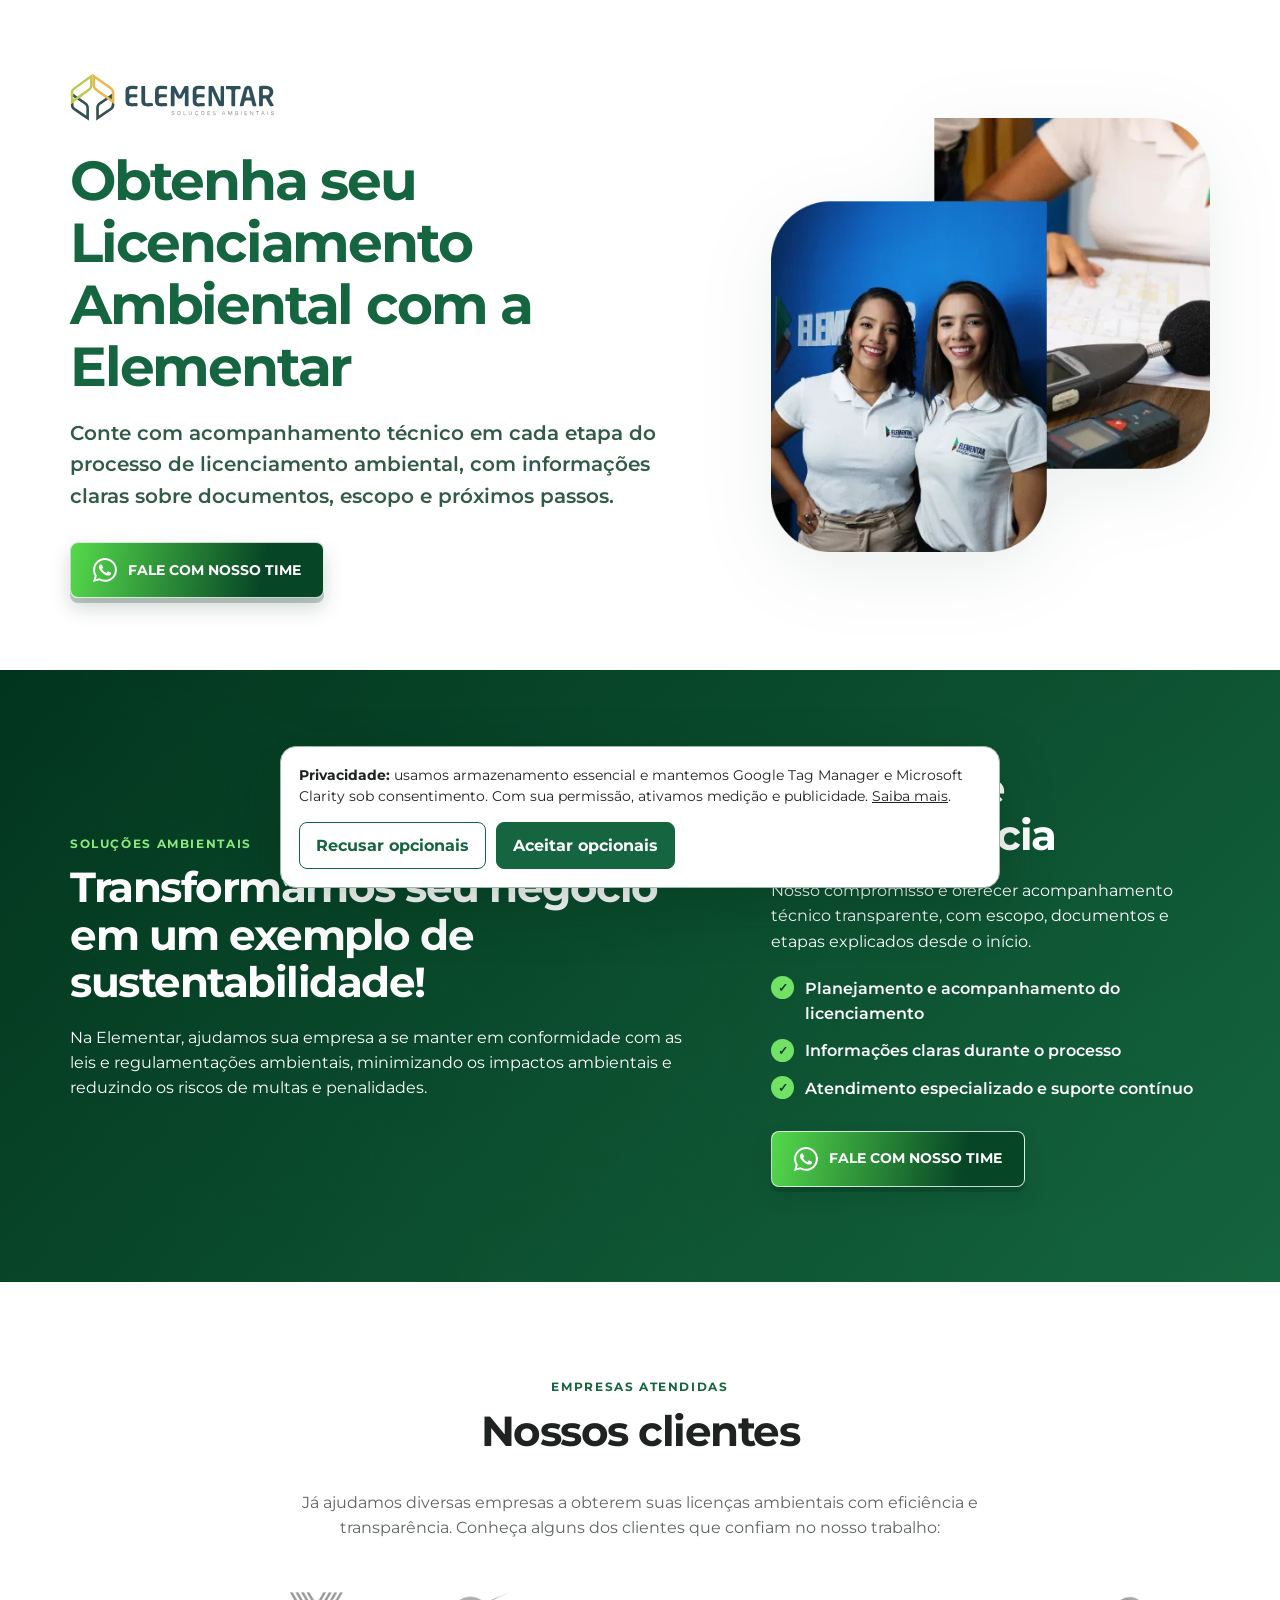
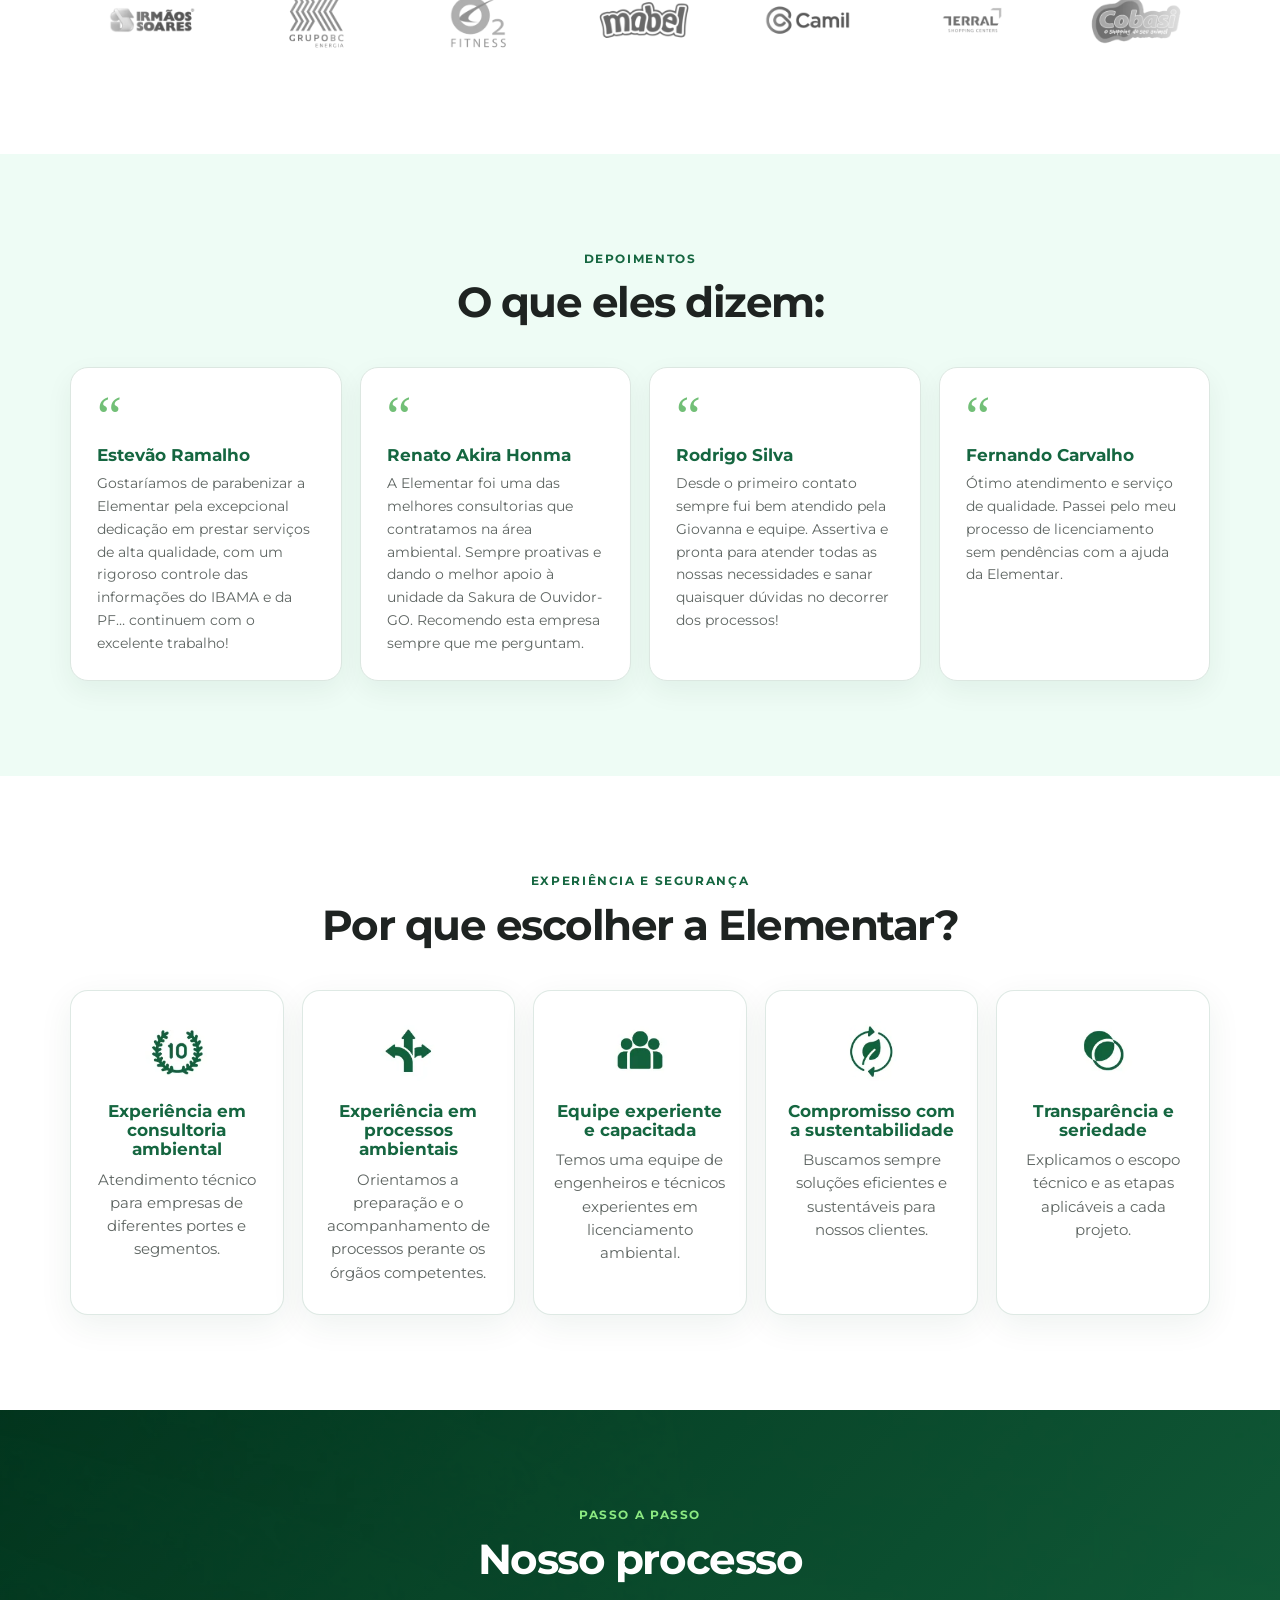
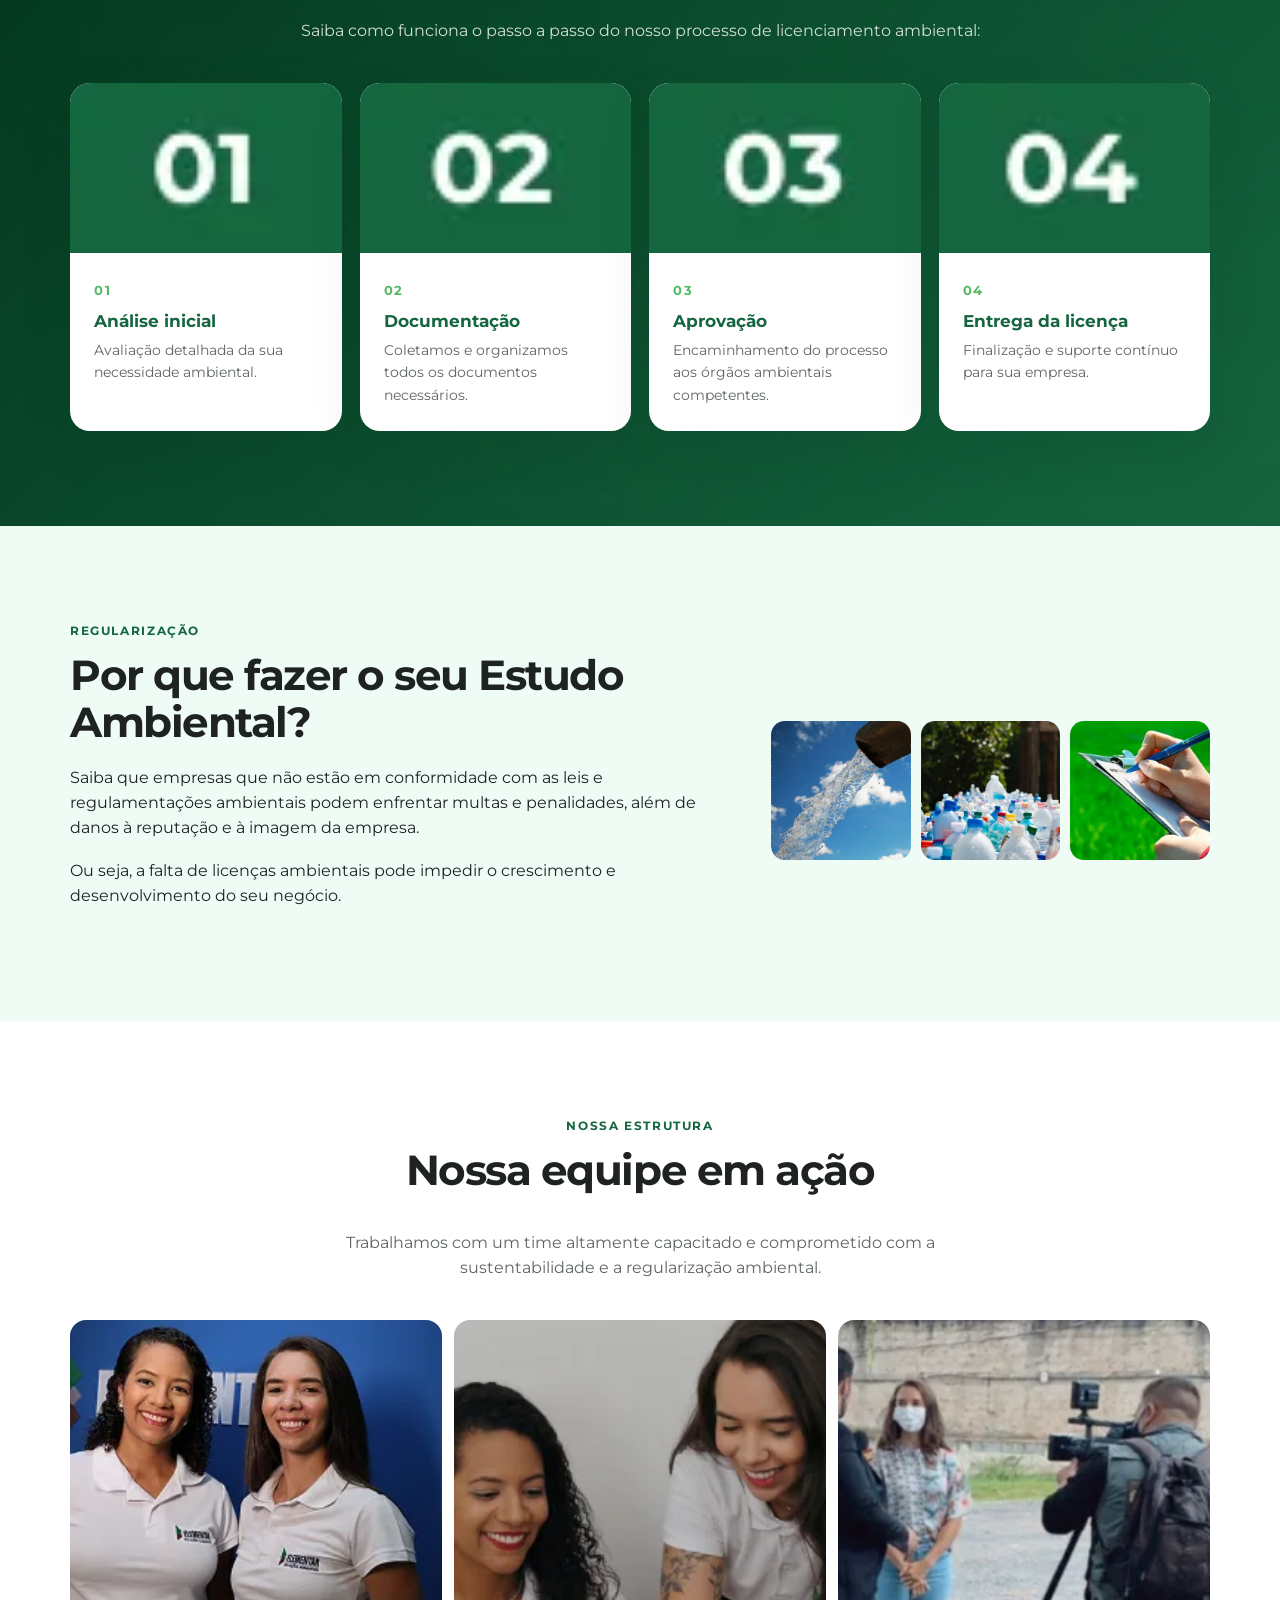
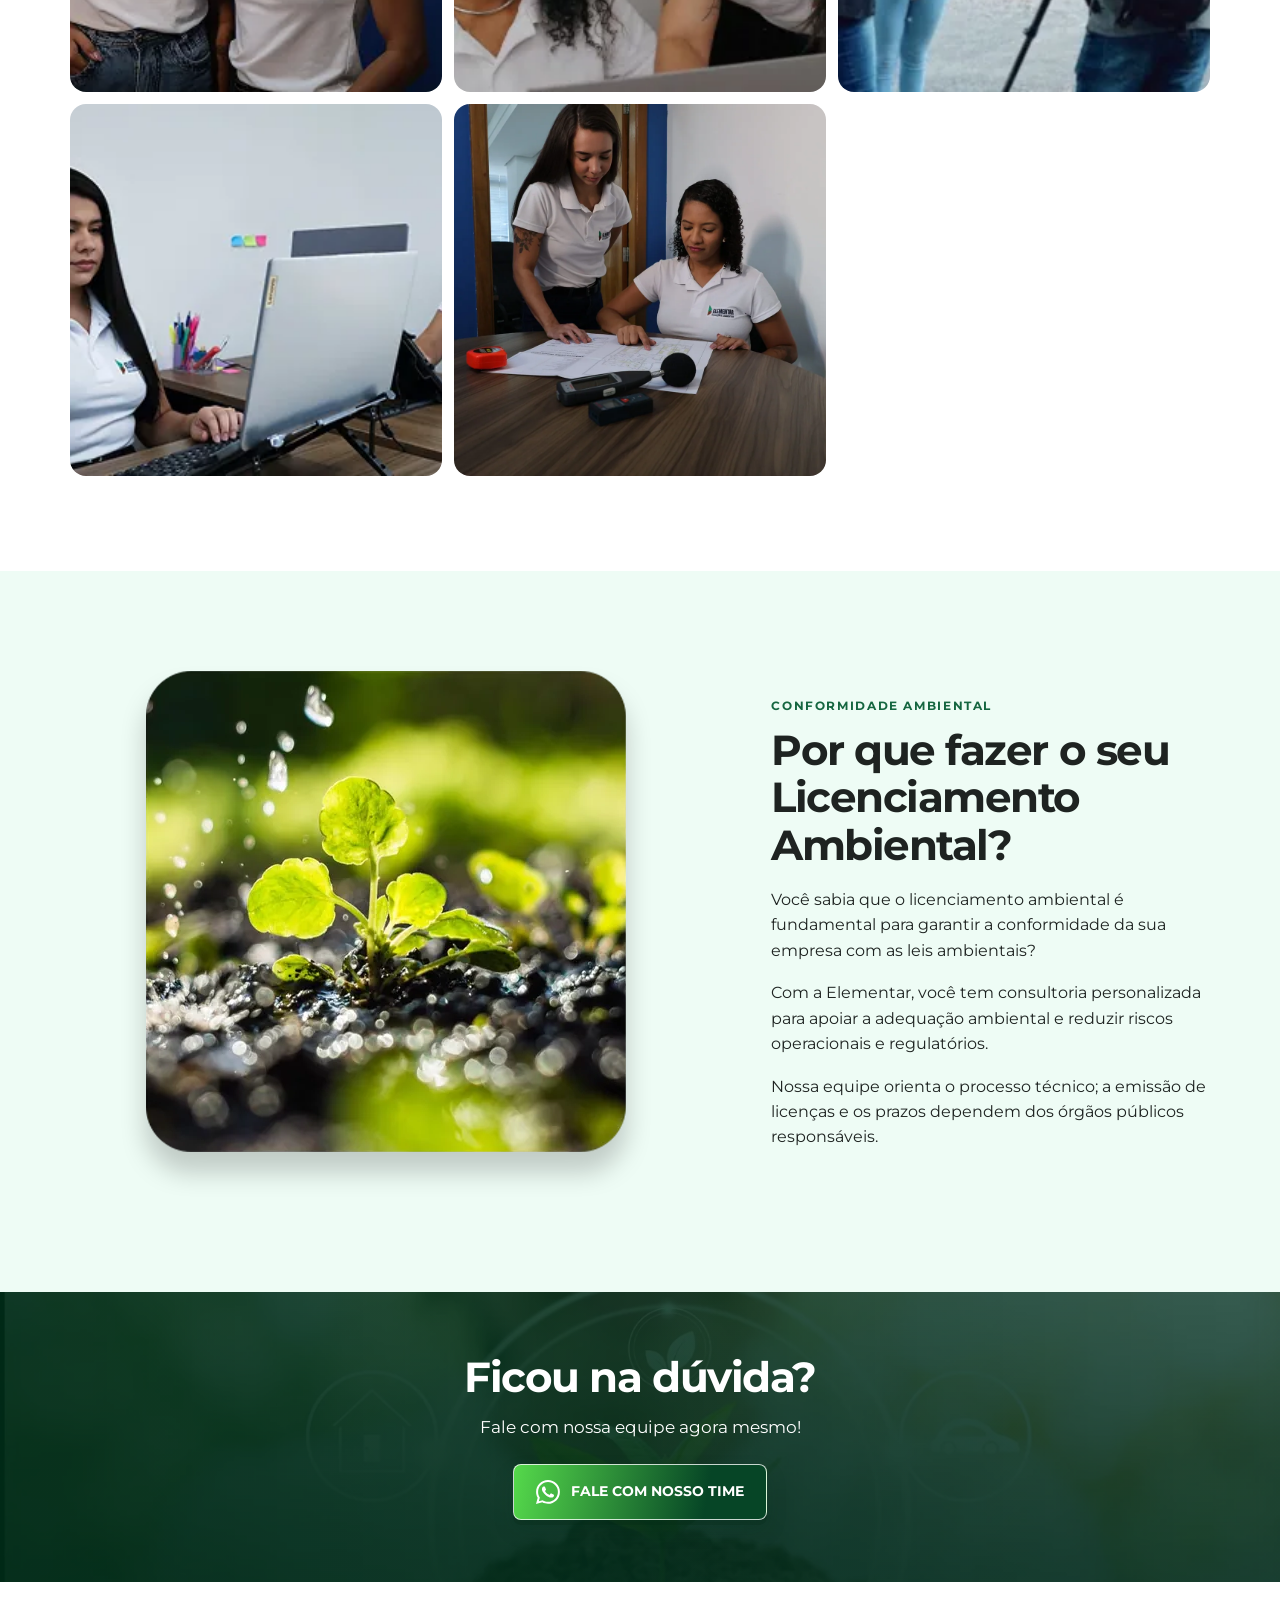
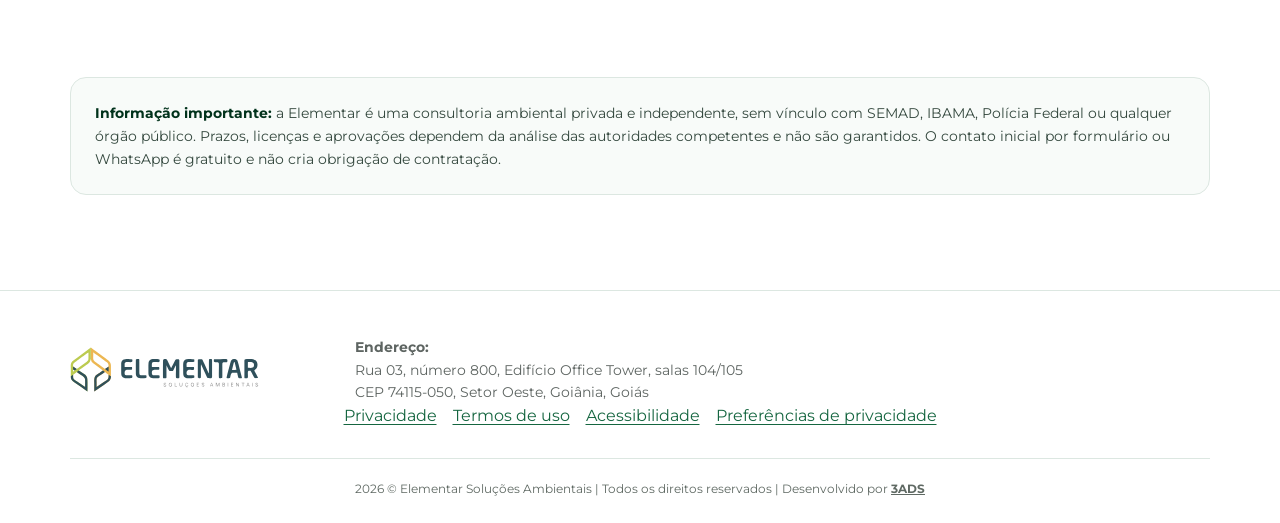
==== licenciamento-ambiental-wp/index.html @ 12289a4d "Add static Elementar landing pages" ====
<!doctype html> <html data-gtm="GTM-TFSKCFTX" lang="pt-BR"> <head> <meta charset="utf-8"> <meta content="width=device-width,initial-scale=1" name="viewport"> <title> Licenciamento ambiental com agilidade e transparência | Elementar </title> <meta content="Conheça o processo de licenciamento ambiental da Elementar, com equipe especializada, transparência e suporte contínuo." name="description"> <link href="https://elementarla.com.br/licenciamento-ambiental-wp/" rel="canonical"> <meta content="website" property="og:type"> <meta content="pt_BR" property="og:locale"> <meta content="Licenciamento ambiental com agilidade e transparência | Elementar" property="og:title"> <meta content="Conheça o processo de licenciamento ambiental da Elementar, com equipe especializada e suporte contínuo." property="og:description"> <meta content="https://elementarla.com.br/licenciamento-ambiental-wp/" property="og:url"> <meta content="https://elementarla.com.br/assets/images/equipe-licenciamento.webp" property="og:image"> <meta content="summary_large_image" name="twitter:card"> <link href="../assets/images/favicon-elementar.svg" rel="icon" type="image/svg+xml"> <link href="../assets/fonts/montserrat-latin.woff2" rel="preload" as="font" crossorigin type="font/woff2"> <link href="../assets/images/equipe-licenciamento.webp" rel="preload" as="image"> <link href="../assets/css/style.css?v=20260923" rel="stylesheet"> <script type="application/ld+json"> {
        "@context": "https://schema.org",
        "@type": "Service",
        "name": "Licenciamento ambiental",
        "description": "Licenciamento ambiental com atendimento especializado, transparência e suporte contínuo.",
        "provider": {
          "@type": "ProfessionalService",
          "name": "Elementar Soluções Ambientais",
          "url": "https://elementarla.com.br/",
          "address": {
            "@type": "PostalAddress",
            "streetAddress": "Rua 03, número 800, Edifício Office Tower, salas 104/105",
            "addressLocality": "Goiânia",
            "addressRegion": "GO",
            "postalCode": "74115-050",
            "addressCountry": "BR"
          }
        },
        "url": "https://elementarla.com.br/licenciamento-ambiental-wp/"
      } </script> </head> <body> <script>(function(window,document,script){if(!window.tt){window.tt=window.tt||{};var c=document.getElementsByTagName("head")[0],k=document.createElement("script");k.async=1;k.src=script;c.appendChild(k)}window.tt.accountCode="a0baf5ef-be3a-4a68-a04f-abd4ca4504fe"})(window,document,"https://s.tintim.app/static/core/tintim-1.0.js");</script> <a href="#conteudo" class="skip-link">Ir para o conteúdo</a> <main id="conteudo"> <section class="hero hero--white"> <div class="container hero__grid"> <div class="hero__copy"> <img alt="Elementar Soluções Ambientais" src="../assets/images/logo-elementar.svg" height="512" width="2081" class="hero__logo"> <h1>Obtenha seu Licenciamento Ambiental com a Elementar</h1> <p class="hero__lead"> Conte com acompanhamento técnico em cada etapa do processo de licenciamento ambiental, com informações claras sobre documentos, escopo e próximos passos. </p> <a href="https://wa.me/5562994102424?text=Ol%C3%A1%21%20Vim%20pelo%20site%20da%20Elementar%20e%20gostaria%20de%20falar%20sobre%20licenciamento%20ambiental." class="button" rel="noopener noreferrer"><img alt="" src="../assets/images/whatsapp.svg" height="24" width="24" class="wa-icon" aria-hidden="true">Fale com nosso time</a> </div> <img alt="Equipe da Elementar em atividade técnica" src="../assets/images/equipe-licenciamento.webp" height="495" width="500" class="hero__image"> </div> </section> <section class="section section--green"> <div class="container split"> <div class="reveal split__copy"> <span class="eyebrow">Soluções ambientais</span> <h2> Transformamos seu negócio em um exemplo de sustentabilidade! </h2> <p> Na Elementar, ajudamos sua empresa a se manter em conformidade com as leis e regulamentações ambientais, minimizando os impactos ambientais e reduzindo os riscos de multas e penalidades. </p> </div> <div class="reveal split__copy"> <h2>Agilidade e transparência</h2> <p> Nosso compromisso é oferecer acompanhamento técnico transparente, com escopo, documentos e etapas explicados desde o início. </p> <ul class="check-list"> <li>Planejamento e acompanhamento do licenciamento</li> <li>Informações claras durante o processo</li> <li>Atendimento especializado e suporte contínuo</li> </ul> <a href="https://wa.me/5562994102424?text=Ol%C3%A1%21%20Vim%20pelo%20site%20da%20Elementar%20e%20gostaria%20de%20falar%20sobre%20licenciamento%20ambiental." class="button" rel="noopener noreferrer"><img alt="" src="../assets/images/whatsapp.svg" height="24" width="24" class="wa-icon" aria-hidden="true">Fale com nosso time</a> </div> </div> </section> <section class="section"> <div class="container"> <div class="reveal section-title"> <span class="eyebrow">Empresas atendidas</span> <h2>Nossos clientes</h2> <p> Já ajudamos diversas empresas a obterem suas licenças ambientais com eficiência e transparência. Conheça alguns dos clientes que confiam no nosso trabalho: </p> </div> <div class="client-strip" aria-label="Logotipos de clientes" role="group"> <div class="client-track"> <img alt="Cliente da Elementar" src="../assets/images/cliente-10.webp" loading="lazy" height="150" width="150"><img alt="Cliente da Elementar" src="../assets/images/cliente-21.webp" loading="lazy" height="150" width="150"><img alt="Cliente da Elementar" src="../assets/images/cliente-9.webp" loading="lazy" height="150" width="150"><img alt="Cliente da Elementar" src="../assets/images/cliente-7.webp" loading="lazy" height="150" width="150"><img alt="Cliente da Elementar" src="../assets/images/cliente-6.webp" loading="lazy" height="150" width="150"><img alt="Cliente da Elementar" src="../assets/images/cliente-5.webp" loading="lazy" height="150" width="150"><img alt="Cliente da Elementar" src="../assets/images/cliente-8.webp" loading="lazy" height="150" width="150"><img alt="Cliente da Elementar" src="../assets/images/cliente-22.webp" loading="lazy" height="150" width="150"><img alt="Cliente da Elementar" src="../assets/images/cliente-13.webp" loading="lazy" height="150" width="150"><img alt="Cliente da Elementar" src="../assets/images/cliente-14.webp" loading="lazy" height="150" width="150"><img alt="Cliente da Elementar" src="../assets/images/cliente-12.webp" loading="lazy" height="150" width="150"><img alt="Cliente da Elementar" src="../assets/images/cliente-11.webp" loading="lazy" height="150" width="150"><img alt="Cliente da Elementar" src="../assets/images/cliente-15.webp" loading="lazy" height="150" width="150"><img alt="Cliente da Elementar" src="../assets/images/cliente-25.webp" loading="lazy" height="150" width="150"><img alt="Cliente da Elementar" src="../assets/images/cliente-24.webp" loading="lazy" height="150" width="150"><img alt="Cliente da Elementar" src="../assets/images/cliente-16.webp" loading="lazy" height="150" width="150"><img alt="Cliente da Elementar" src="../assets/images/cliente-17.webp" loading="lazy" height="150" width="150"><img alt="Cliente da Elementar" src="../assets/images/cliente-23.webp" loading="lazy" height="150" width="150"><img alt="Cliente da Elementar" src="../assets/images/cliente-26.webp" loading="lazy" height="150" width="150"><img alt="Cliente da Elementar" src="../assets/images/cliente-18.webp" loading="lazy" height="150" width="150"><img alt="Cliente da Elementar" src="../assets/images/cliente-Group-9-1.webp" loading="lazy" height="150" width="150"><img alt="Cliente da Elementar" src="../assets/images/cliente-Group-13-1.webp" loading="lazy" height="150" width="150"><img alt="Cliente da Elementar" src="../assets/images/cliente-Group-15-1.webp" loading="lazy" height="150" width="150"><img alt="Cliente da Elementar" src="../assets/images/cliente-Group-8-1.webp" loading="lazy" height="150" width="150"><img alt="Cliente da Elementar" src="../assets/images/cliente-Group-10-1.webp" loading="lazy" height="150" width="150"><img alt="Cliente da Elementar" src="../assets/images/cliente-Group-11-1.webp" loading="lazy" height="150" width="150"><img alt="Cliente da Elementar" src="../assets/images/cliente-Group-12-1.webp" loading="lazy" height="150" width="150"><img alt="Cliente da Elementar" src="../assets/images/cliente-Group-14-1.webp" loading="lazy" height="150" width="150"><img alt="Cliente da Elementar" src="../assets/images/cliente-Group-16-1.webp" loading="lazy" height="150" width="150"> </div> </div> </div> </section> <section class="section section--soft"> <div class="container"> <div class="reveal section-title"> <span class="eyebrow">Depoimentos</span> <h2>O que eles dizem:</h2> </div> <div class="testimonial-grid"> <article class="reveal testimonial"> <h3>Estevão Ramalho</h3> <p> Gostaríamos de parabenizar a Elementar pela excepcional dedicação em prestar serviços de alta qualidade, com um rigoroso controle das informações do IBAMA e da PF… continuem com o excelente trabalho! </p> </article> <article class="reveal testimonial"> <h3>Renato Akira Honma</h3> <p> A Elementar foi uma das melhores consultorias que contratamos na área ambiental. Sempre proativas e dando o melhor apoio à unidade da Sakura de Ouvidor-GO. Recomendo esta empresa sempre que me perguntam. </p> </article> <article class="reveal testimonial"> <h3>Rodrigo Silva</h3> <p> Desde o primeiro contato sempre fui bem atendido pela Giovanna e equipe. Assertiva e pronta para atender todas as nossas necessidades e sanar quaisquer dúvidas no decorrer dos processos! </p> </article> <article class="reveal testimonial"> <h3>Fernando Carvalho</h3> <p> Ótimo atendimento e serviço de qualidade. Passei pelo meu processo de licenciamento sem pendências com a ajuda da Elementar. </p> </article> </div> </div> </section> <section class="section"> <div class="container"> <div class="reveal section-title"> <span class="eyebrow">Experiência e segurança</span> <h2>Por que escolher a Elementar?</h2> </div> <div class="benefit-grid"> <article class="reveal benefit-card"> <img alt="Ícone de experiência" src="../assets/images/beneficio-1.webp" loading="lazy" height="99" width="99"> <h3>Experiência em consultoria ambiental</h3> <p> Atendimento técnico para empresas de diferentes portes e segmentos. </p> </article> <article class="reveal benefit-card"> <img alt="Ícone de processo" src="../assets/images/beneficio-2.webp" loading="lazy" height="99" width="100"> <h3>Experiência em processos ambientais</h3> <p> Orientamos a preparação e o acompanhamento de processos perante os órgãos competentes. </p> </article> <article class="reveal benefit-card"> <img alt="Ícone de equipe" src="../assets/images/beneficio-3.webp" loading="lazy" height="99" width="100"> <h3>Equipe experiente e capacitada</h3> <p> Temos uma equipe de engenheiros e técnicos experientes em licenciamento ambiental. </p> </article> <article class="reveal benefit-card"> <img alt="Ícone de sustentabilidade" src="../assets/images/beneficio-4.webp" loading="lazy" height="99" width="100"> <h3>Compromisso com a sustentabilidade</h3> <p> Buscamos sempre soluções eficientes e sustentáveis para nossos clientes. </p> </article> <article class="reveal benefit-card"> <img alt="Ícone de transparência" src="../assets/images/beneficio-5.webp" loading="lazy" height="99" width="100"> <h3>Transparência e seriedade</h3> <p> Explicamos o escopo técnico e as etapas aplicáveis a cada projeto. </p> </article> </div> </div> </section> <section class="section section--green"> <div class="container"> <div class="reveal section-title"> <span class="eyebrow">Passo a passo</span> <h2>Nosso processo</h2> <p> Saiba como funciona o passo a passo do nosso processo de licenciamento ambiental: </p> </div> <div class="process-grid"> <article class="reveal process-card"> <img alt="Análise inicial do projeto" src="../assets/images/processo-1.webp" loading="lazy"> <div class="process-card__body"> <h3>Análise inicial</h3> <p>Avaliação detalhada da sua necessidade ambiental.</p> </div> </article> <article class="reveal process-card"> <img alt="Organização de documentos" src="../assets/images/processo-2.webp" loading="lazy"> <div class="process-card__body"> <h3>Documentação</h3> <p>Coletamos e organizamos todos os documentos necessários.</p> </div> </article> <article class="reveal process-card"> <img alt="Aprovação do processo" src="../assets/images/processo-3.webp" loading="lazy"> <div class="process-card__body"> <h3>Aprovação</h3> <p> Encaminhamento do processo aos órgãos ambientais competentes. </p> </div> </article> <article class="reveal process-card"> <img alt="Entrega da licença" src="../assets/images/processo-4.webp" loading="lazy"> <div class="process-card__body"> <h3>Entrega da licença</h3> <p>Finalização e suporte contínuo para sua empresa.</p> </div> </article> </div> </div> </section> <section class="section section--soft"> <div class="container split"> <div class="reveal split__copy"> <span class="eyebrow">Regularização</span> <h2>Por que fazer o seu Estudo Ambiental?</h2> <p> Saiba que empresas que não estão em conformidade com as leis e regulamentações ambientais podem enfrentar multas e penalidades, além de danos à reputação e à imagem da empresa. </p> <p> Ou seja, a falta de licenças ambientais pode impedir o crescimento e desenvolvimento do seu negócio. </p> </div> <div class="reveal image-row"> <img alt="Estudo ambiental em campo" src="../assets/images/estudo-ambiental-1.webp" loading="lazy" height="370" width="368"><img alt="Equipe técnica ambiental" src="../assets/images/estudo-ambiental-2.webp" loading="lazy" height="370" width="368"><img alt="Análise ambiental" src="../assets/images/estudo-ambiental-3.webp" loading="lazy" height="370" width="368"> </div> </div> </section> <section class="section"> <div class="container"> <div class="reveal section-title"> <span class="eyebrow">Nossa estrutura</span> <h2>Nossa equipe em ação</h2> <p> Trabalhamos com um time altamente capacitado e comprometido com a sustentabilidade e a regularização ambiental. </p> </div> <div class="reveal gallery"> <img alt="Equipe Elementar em atividade" src="../assets/images/equipe-1.webp" loading="lazy"><img alt="Equipe Elementar em ação" src="../assets/images/equipe-2.webp" loading="lazy"><img alt="Trabalho técnico da Elementar" src="../assets/images/equipe-3.webp" loading="lazy"><img alt="Atividade de campo da Elementar" src="../assets/images/equipe-4.webp" loading="lazy"><img alt="Equipe da Elementar" src="../assets/images/equipe-5.webp" loading="lazy"> </div> </div> </section> <section class="section section--soft"> <div class="container split split--reverse"> <img alt="Licenciamento ambiental com a Elementar" src="../assets/images/licenciamento-ambiental.webp" loading="lazy" height="531" width="530" class="reveal feature-image"> <div class="reveal split__copy"> <span class="eyebrow">Conformidade ambiental</span> <h2>Por que fazer o seu Licenciamento Ambiental?</h2> <p> Você sabia que o licenciamento ambiental é fundamental para garantir a conformidade da sua empresa com as leis ambientais? </p> <p> Com a Elementar, você tem consultoria personalizada para apoiar a adequação ambiental e reduzir riscos operacionais e regulatórios. </p> <p> Nossa equipe orienta o processo técnico; a emissão de licenças e os prazos dependem dos órgãos públicos responsáveis. </p> </div> </div> </section> <section class="cta-band"> <div class="reveal container"> <h2>Ficou na dúvida?</h2> <p>Fale com nossa equipe agora mesmo!</p> <a href="https://wa.me/5562994102424?text=Ol%C3%A1%21%20Vim%20pelo%20site%20da%20Elementar%20e%20gostaria%20de%20falar%20sobre%20licenciamento%20ambiental." class="button" rel="noopener noreferrer"><img alt="" src="../assets/images/whatsapp.svg" height="24" width="24" class="wa-icon" aria-hidden="true">Fale com nosso time</a> </div> </section> <section class="section"> <div class="container"> <div class="reveal disclosure"> <strong>Informação importante:</strong> a Elementar é uma consultoria ambiental privada e independente, sem vínculo com SEMAD, IBAMA, Polícia Federal ou qualquer órgão público. Prazos, licenças e aprovações dependem da análise das autoridades competentes e não são garantidos. O contato inicial por formulário ou WhatsApp é gratuito e não cria obrigação de contratação. </div> </div> </section> </main> <footer class="footer"> <div class="container"> <div class="footer__grid"> <img alt="Elementar Soluções Ambientais" src="../assets/images/logo-elementar.svg" loading="lazy" height="512" width="2081" class="footer__logo"> <address> <strong>Endereço:</strong><br>Rua 03, número 800, Edifício Office Tower, salas 104/105<br>CEP 74115-050, Setor Oeste, Goiânia, Goiás </address> </div> <nav aria-label="Informações legais" class="footer__links"> <a href="../politica-de-privacidade.html">Privacidade</a><a href="../termos-de-uso.html">Termos de uso</a><a href="../acessibilidade.html">Acessibilidade</a><button type="button" class="link-button" data-consent-manage> Preferências de privacidade </button> </nav> <div class="footer__bottom"> 2026 © Elementar Soluções Ambientais | Todos os direitos reservados | Desenvolvido por <a href="https://3ads.com.br/" rel="noopener">3ADS</a> </div> </div> </footer> <div class="consent-banner" aria-label="Preferências de privacidade" role="dialog" data-consent-banner hidden> <p> <strong>Privacidade:</strong> usamos armazenamento essencial e mantemos Google Tag Manager e Microsoft Clarity sob consentimento. Com sua permissão, ativamos medição e publicidade. <a href="../politica-de-privacidade.html">Saiba mais</a>. </p> <div class="consent-actions"> <button type="button" data-consent-reject>Recusar opcionais</button><button type="button" class="consent-accept" data-consent-accept> Aceitar opcionais </button> </div> </div> <script defer="defer" src="../assets/js/app.js?v=20260923-3"></script> </body> </html>
---- assets/css/style.css ----
@font-face{font-family:Montserrat;src:url('../fonts/montserrat-latin.woff2') format('woff2');font-style:normal;font-weight:400 700;font-display:swap}@font-face{font-family:'Barlow Semi Condensed';src:url('../fonts/barlow-semi-condensed-400.woff2') format('woff2');font-style:normal;font-weight:400;font-display:swap}@font-face{font-family:'Barlow Semi Condensed';src:url('../fonts/barlow-semi-condensed-600.woff2') format('woff2');font-style:normal;font-weight:600;font-display:swap}@font-face{font-family:'Barlow Semi Condensed';src:url('../fonts/barlow-semi-condensed-700.woff2') format('woff2');font-style:normal;font-weight:700;font-display:swap}:root{--green:#156640;--green-dark:#073c2b;--green-deep:#00321b;--green-soft:#eefcf5;--lime:#62da54;--ink:#1e2321;--muted:#5e6562;--line:#dce7e1;--white:#fff;--shadow:0 18px 50px rgba(0,50,27,.12);--radius:24px;--container:1140px}*{box-sizing:border-box}html{scroll-behavior:smooth;-webkit-text-size-adjust:100%}body{margin:0;color:var(--ink);font-family:Montserrat,Arial,sans-serif;font-size:16px;line-height:1.58;background:#fff}.gtm-noscript{display:none;visibility:hidden}iframe,img,svg,video{display:block;max-width:100%}img{height:auto}a{color:inherit}button,input{font:inherit}h1,h2,h3,p{margin-top:0}h1,h2,h3{line-height:1.12}h1{font-size:clamp(2rem,9vw,3.45rem);letter-spacing:-.04em}h2{font-size:clamp(1.8rem,7vw,2.65rem);letter-spacing:-.035em}h3{font-size:1.08rem}p{margin-bottom:1.1rem}.container{width:min(100% - 40px,var(--container));margin-inline:auto}.section{padding:62px 0;position:relative;overflow:hidden}.section--soft{background:var(--green-soft)}.section--green{color:#fff;background:linear-gradient(135deg,rgba(0,50,27,.91),rgba(21,102,64,.9)),url('../images/fundo-folhas.webp') center/cover}.section--deep{color:#fff;background:var(--green-dark)}.section--air-monitor{background-image:linear-gradient(90deg,rgba(0,50,27,.91),rgba(21,102,64,.86)),url('../images/fundo-monitoramento.webp')}.section-title{max-width:760px;margin:0 auto 40px;text-align:center}.section-title p{color:var(--muted);margin:14px auto 0;max-width:700px}.section--deep .section-title p,.section--green .section-title p{color:rgba(255,255,255,.82)}.eyebrow{display:block;margin-bottom:11px;color:var(--green);font-size:.78rem;font-weight:700;letter-spacing:.13em;text-transform:uppercase}.section--deep .eyebrow,.section--green .eyebrow{color:#8be981}.muted{color:var(--muted)}.center{text-align:center}.mt-34{margin-top:34px}.skip-link{position:fixed;left:12px;top:-70px;z-index:1000;background:#fff;color:#111;padding:10px 16px;border-radius:8px}.skip-link:focus{top:12px}.hero{position:relative;min-height:auto;display:grid;align-items:center;padding:46px 0 58px;overflow:hidden;text-align:center}.hero__grid{display:grid;gap:38px;align-items:center;position:relative;z-index:2}.hero__grid>*{min-width:0}.hero__copy{max-width:680px;min-width:0;margin-inline:auto}.hero__logo{width:206px;height:auto;margin:0 auto 28px}.hero h1{margin-bottom:20px;color:var(--green)}.hero__lead{max-width:650px;font-size:clamp(1rem,3.7vw,1.25rem);font-weight:600;color:#315b47;margin:0 auto 30px}.hero__image{width:min(100%,500px);margin-inline:auto}.hero--forest{min-height:700px;padding-top:45px;color:#fff;background:linear-gradient(90deg,rgba(0,0,0,.62),rgba(0,0,0,.3)),url('../images/hero-licenciamento.webp') center/cover}.hero--forest .hero__lead,.hero--forest h1{color:#fff}.hero--forest .hero__logo,.hero--video .hero__logo{width:210px}.hero--video{min-height:700px;color:#fff;background:url('../images/hero-video.webp') center/cover;font-family:'Barlow Semi Condensed',Montserrat,sans-serif}.hero--video .hero__lead,.hero--video h1{color:#fff}.hero--video h1{font-family:'Barlow Semi Condensed',Montserrat,sans-serif;font-size:clamp(2.45rem,10vw,4.4rem);font-weight:700}.hero--video .hero__lead{font-size:clamp(1.15rem,4vw,1.5rem);font-weight:400}.hero--air{min-height:630px}.hero--air h1{font-size:2rem;overflow-wrap:anywhere}.hero--air .hero__image,.hero--white .hero__image{width:84%;filter:drop-shadow(0 18px 36px rgba(0,50,27,.08))}.floating-cta{position:absolute;top:0;right:0;z-index:4;display:none;align-items:center;gap:20px;padding:15px 7vw 15px 30px;background:rgba(0,50,43,.82);color:#fff;border-radius:0 0 0 28px;font-family:Montserrat,Arial,sans-serif}.floating-cta p{margin:0;font-weight:700}.button{display:inline-flex;width:100%;max-width:480px;min-height:56px;align-items:center;justify-content:center;gap:11px;padding:14px;border:1px solid rgba(255,255,255,.78);border-radius:8px;color:#fff;background:linear-gradient(100deg,#55d94b,#064526 76%);box-shadow:0 5px 0 rgba(0,38,19,.22),0 10px 20px rgba(0,50,27,.18);font-size:.78rem;font-weight:700;line-height:1.2;text-align:center;text-decoration:none;text-transform:uppercase;white-space:normal;transition:transform .22s ease,box-shadow .22s ease,filter .22s ease}.button:hover{transform:translateY(-2px);filter:brightness(1.06);box-shadow:0 7px 0 rgba(0,38,19,.2),0 15px 25px rgba(0,50,27,.2)}.button:focus-visible{outline:3px solid #aaf59e;outline-offset:4px}.button--compact{min-height:42px;padding:9px 17px;background:#fff;color:var(--green-deep);box-shadow:none}.button__icon{width:25px;height:25px;flex:0 0 auto;fill:currentColor}.wa-icon{display:block;width:24px;height:24px;flex:0 0 24px;object-fit:contain}.button--compact .wa-icon{width:20px;height:20px;flex-basis:20px;filter:brightness(0) saturate(100%) invert(24%) sepia(23%) saturate(1496%) hue-rotate(105deg) brightness(92%) contrast(93%)}.lead-card{width:100%;max-width:500px;margin-inline:auto;padding:28px 22px;border-radius:18px;background:#fff;color:var(--ink);box-shadow:var(--shadow);text-align:left}.lead-card h2{font-size:1.35rem;color:var(--green);text-align:center;margin-bottom:7px}.lead-card__intro{text-align:center;color:var(--muted);font-size:.9rem;margin-bottom:20px}.lead-form{display:grid;gap:13px}.hp-field{position:absolute!important;width:1px!important;height:1px!important;overflow:hidden!important;clip:rect(0 0 0 0)!important;clip-path:inset(50%)!important;white-space:nowrap!important}.field label{display:block;margin-bottom:5px;font-size:.82rem;font-weight:600;color:#304d3f}.field input{width:100%;height:48px;border:1px solid #d9e2dd;border-radius:7px;background:#f7f9f8;padding:0 14px;color:#14271e;transition:border .2s,box-shadow .2s}.field input:focus{border-color:var(--green);box-shadow:0 0 0 3px rgba(21,102,64,.12);outline:0}.lead-form .button{width:100%;border:0;cursor:pointer}.form-status{min-height:1.4em;margin:0;font-size:.82rem;text-align:center}.form-status[aria-live]{color:#8b3f16}.split{display:grid;gap:36px;align-items:center}.split__copy{max-width:650px;margin-inline:auto;text-align:center}.split__copy h2{margin-bottom:18px}.split__media{margin-inline:auto}.split__media img{border-radius:var(--radius)}.check-list{display:grid;gap:12px;margin:22px 0 30px;padding:0;list-style:none;text-align:left}.check-list li{position:relative;padding-left:34px;font-weight:600}.check-list li::before{content:'✓';position:absolute;left:0;top:.05em;display:grid;place-items:center;width:23px;height:23px;border-radius:50%;background:var(--green);color:#fff;font-size:.78rem;font-weight:700}.section--deep .check-list li::before,.section--green .check-list li::before{background:#72e267;color:#073c2b}.benefit-grid{display:grid;gap:18px}.benefit-card{height:100%;padding:27px 22px;border:1px solid rgba(21,102,64,.14);border-radius:18px;background:#fff;box-shadow:0 10px 34px rgba(1,65,37,.07);text-align:center}.benefit-card img{width:64px;height:64px;object-fit:contain;margin:0 auto 17px}.benefit-card h3{color:var(--green);margin-bottom:10px}.benefit-card p{font-size:.92rem;color:var(--muted);margin:0}.section--green .benefit-card{background:rgba(255,255,255,.96)}.image-row{display:grid;grid-template-columns:repeat(3,1fr);gap:7px;margin-top:34px}.image-row img{width:100%;aspect-ratio:1/1;object-fit:cover;border-radius:14px}.feature-image{width:min(100%,530px);margin-inline:auto}.client-strip{overflow:hidden;mask-image:linear-gradient(90deg,transparent,#000 8%,#000 92%,transparent)}.client-track{display:flex;align-items:center;width:max-content}.client-track.has-duplicates{animation:marquee 42s linear infinite}.client-track img{width:104px;height:78px;object-fit:contain;margin:0 14px;filter:grayscale(1);opacity:.75;transition:.2s}.client-track img:hover{filter:none;opacity:1}@keyframes marquee{to{transform:translateX(-50%)}}.testimonial-grid{display:grid;gap:18px}.testimonial{height:100%;padding:26px;border:1px solid var(--line);border-radius:18px;background:#fff;box-shadow:0 10px 28px rgba(0,50,27,.06)}.testimonial::before{content:'“';display:block;height:38px;color:#72bf77;font-family:Georgia,serif;font-size:3.5rem;line-height:.8}.testimonial h3{color:var(--green);margin:13px 0 8px}.testimonial p{font-size:.9rem;color:var(--muted);margin:0}.process-grid{display:grid;gap:18px;counter-reset:steps}.process-card{position:relative;height:100%;overflow:hidden;border-radius:20px;background:#fff;color:var(--ink);box-shadow:var(--shadow)}.process-card img{width:100%;aspect-ratio:16/10;object-fit:cover}.process-card__body{padding:24px}.process-card__body::before{counter-increment:steps;content:'0' counter(steps);display:inline-block;margin-bottom:10px;color:#55b966;font-size:.8rem;font-weight:700;letter-spacing:.12em}.process-card h3{color:var(--green);margin-bottom:8px}.process-card p{margin:0;color:var(--muted);font-size:.9rem}.gallery{display:grid;grid-template-columns:repeat(2,1fr);gap:12px}.gallery img{width:100%;aspect-ratio:1/1;object-fit:cover;border-radius:16px}.gallery img:last-child{grid-column:1/-1;aspect-ratio:2/1}.video-frame{position:relative;width:min(100%,960px);margin-inline:auto;overflow:hidden;border-radius:22px;aspect-ratio:16/9;background:#062c24;box-shadow:var(--shadow)}.video-frame iframe{width:100%;height:100%;border:0}.video-poster{position:relative;width:100%;height:100%;border:0;padding:0;background:#062c24;cursor:pointer}.video-poster img{width:100%;height:100%;object-fit:cover;opacity:.88}.video-poster::after{content:'▶';position:absolute;inset:50% auto auto 50%;display:grid;place-items:center;width:76px;height:76px;transform:translate(-50%,-50%);border-radius:50%;background:#fff;color:var(--green);font-size:1.7rem;line-height:1;box-shadow:0 10px 30px rgba(0,0,0,.25)}.video-poster:focus-visible{outline:4px solid #aaf59e;outline-offset:-4px}.cta-band{padding:62px 0;color:#fff;text-align:center;background:linear-gradient(90deg,rgba(0,50,27,.82),rgba(7,60,43,.7)),url('../images/fundo-cta.webp') center/cover}.cta-band--air{background-image:linear-gradient(90deg,rgba(0,50,27,.88),rgba(7,60,43,.72)),url('../images/fundo-cta-monitoramento.webp')}.cta-band h2{margin-bottom:12px}.cta-band p{font-size:1.05rem;margin:0 auto 24px;max-width:720px}.risk-list{display:grid;gap:14px;margin:30px 0;padding:0;list-style:none}.risk-list li{padding:22px;border:1px solid rgba(21,102,64,.12);border-radius:16px;background:#fff;font-weight:600;box-shadow:0 8px 24px rgba(0,50,27,.05)}.stat-grid{display:grid;gap:18px}.stat-card{display:flex;align-items:center;min-height:150px;padding:25px;border:1px solid rgba(255,255,255,.25);border-radius:20px;background:rgba(255,255,255,.09);font-size:1rem;font-weight:650;text-align:center;justify-content:center}.deliverable-list{display:grid;gap:13px;margin:25px 0 30px;padding:0;list-style:none}.deliverable-list li{display:flex;gap:12px;align-items:flex-start;padding:16px 18px;border-left:4px solid #65cf61;background:#f5faf7;border-radius:0 12px 12px 0}.deliverable-list li::before{content:'✓';color:var(--green);font-weight:700}.footer{padding:45px 0 24px;background:#fff;border-top:1px solid var(--line)}.footer__grid{display:grid;gap:25px}.footer__logo{width:190px}.footer address{font-style:normal;color:var(--muted);font-size:.88rem}.footer__bottom{margin-top:30px;padding-top:20px;border-top:1px solid var(--line);color:#5f6963;font-size:.78rem;text-align:center}.footer__bottom a{font-weight:700}.footer__links{display:flex;flex-wrap:wrap;justify-content:center;gap:8px 16px;margin:0 0 14px}.footer__links a,.link-button{color:var(--green);text-decoration:underline;text-underline-offset:3px}.link-button{border:0;padding:0;background:0 0;font:inherit;cursor:pointer}.disclosure{padding:24px;border:1px solid var(--line);border-radius:16px;background:#f8fbf9;color:#34483e;font-size:.9rem}.disclosure strong{color:var(--green-deep)}.consent-field{display:flex;gap:10px;align-items:flex-start;font-size:.78rem;color:#3e5148}.consent-field input{width:18px;height:18px;flex:0 0 auto;margin-top:2px;accent-color:var(--green)}.consent-banner{position:fixed;right:12px;bottom:12px;left:12px;z-index:9999;max-width:720px;margin-inline:auto;padding:18px;border:1px solid #9db7a9;border-radius:16px;background:#fff;color:var(--ink);box-shadow:0 18px 55px rgba(0,34,18,.24)}.consent-banner[hidden]{display:none}.consent-banner p{margin:0 0 14px;font-size:.85rem}.consent-actions{display:flex;flex-wrap:wrap;gap:10px}.consent-actions button{min-height:44px;padding:10px 16px;border:1px solid var(--green);border-radius:8px;background:#fff;color:var(--green);font-weight:700;cursor:pointer}.consent-actions .consent-accept{background:var(--green);color:#fff}.legal-page{padding:44px 0 72px}.legal-page article{max-width:850px;margin-inline:auto}.legal-page h1{color:var(--green);font-size:clamp(2rem,8vw,3.25rem)}.legal-page h2{margin-top:32px;font-size:1.45rem;color:var(--green-deep)}.legal-page li{margin-bottom:8px}.legal-header{padding:24px 0;border-bottom:1px solid var(--line)}.legal-header img{width:190px}.reveal{opacity:1;transform:none}.js .reveal{opacity:0;transform:translateY(24px);transition:opacity .72s ease,transform .72s ease}.js .reveal.is-visible{opacity:1;transform:none}@media (min-width:600px){.container{width:min(100% - 64px,var(--container))}.section{padding:72px 0}.button{width:auto;padding-inline:22px;font-size:.9rem}.hero--air h1{font-size:clamp(2rem,8vw,3.1rem);overflow-wrap:normal}.hero--air .hero__image,.hero--white .hero__image{width:auto}.image-row{gap:10px}.client-track img{width:126px;margin-inline:19px}.benefit-grid,.process-grid,.stat-grid,.testimonial-grid{grid-template-columns:repeat(2,1fr)}.risk-list{grid-template-columns:repeat(2,1fr)}.gallery{grid-template-columns:repeat(3,1fr)}.gallery img:last-child{grid-column:auto;aspect-ratio:1/1}.footer__grid{grid-template-columns:.75fr 1.25fr;align-items:center}}@media (min-width:900px){.section{padding:95px 0}.hero{min-height:670px;padding:54px 0;text-align:left}.hero__copy{margin-inline:0}.hero__logo{margin-inline:0}.hero__lead{margin-inline:0}.hero--forest{min-height:670px;padding-top:54px}.hero--video{min-height:720px}.hero__grid,.split{grid-template-columns:1.18fr .82fr;gap:70px}.hero--forest .hero__grid{grid-template-columns:1.35fr .65fr}.hero--air .hero__grid{grid-template-columns:1.05fr .95fr}.hero--air .hero__image,.hero--white .hero__image{order:2}.floating-cta{display:flex}.benefit-grid{grid-template-columns:repeat(5,1fr)}.benefit-card{padding:29px 18px}.process-grid,.testimonial-grid{grid-template-columns:repeat(4,1fr)}.stat-grid{grid-template-columns:repeat(5,1fr)}.risk-list{grid-template-columns:repeat(4,1fr)}.split--reverse .split__media{order:2}.split__copy{text-align:left;margin-inline:0}.footer__grid{grid-template-columns:260px 1fr}}@media (min-width:1500px){:root{--container:1240px}.hero{min-height:760px}.hero__grid{gap:90px}}@media (prefers-reduced-motion:reduce){html{scroll-behavior:auto}*,::after,::before{animation-duration:NaNs!important;animation-iteration-count:1!important;transition-duration:NaNs!important;scroll-behavior:auto!important}.js .reveal{opacity:1;transform:none}}
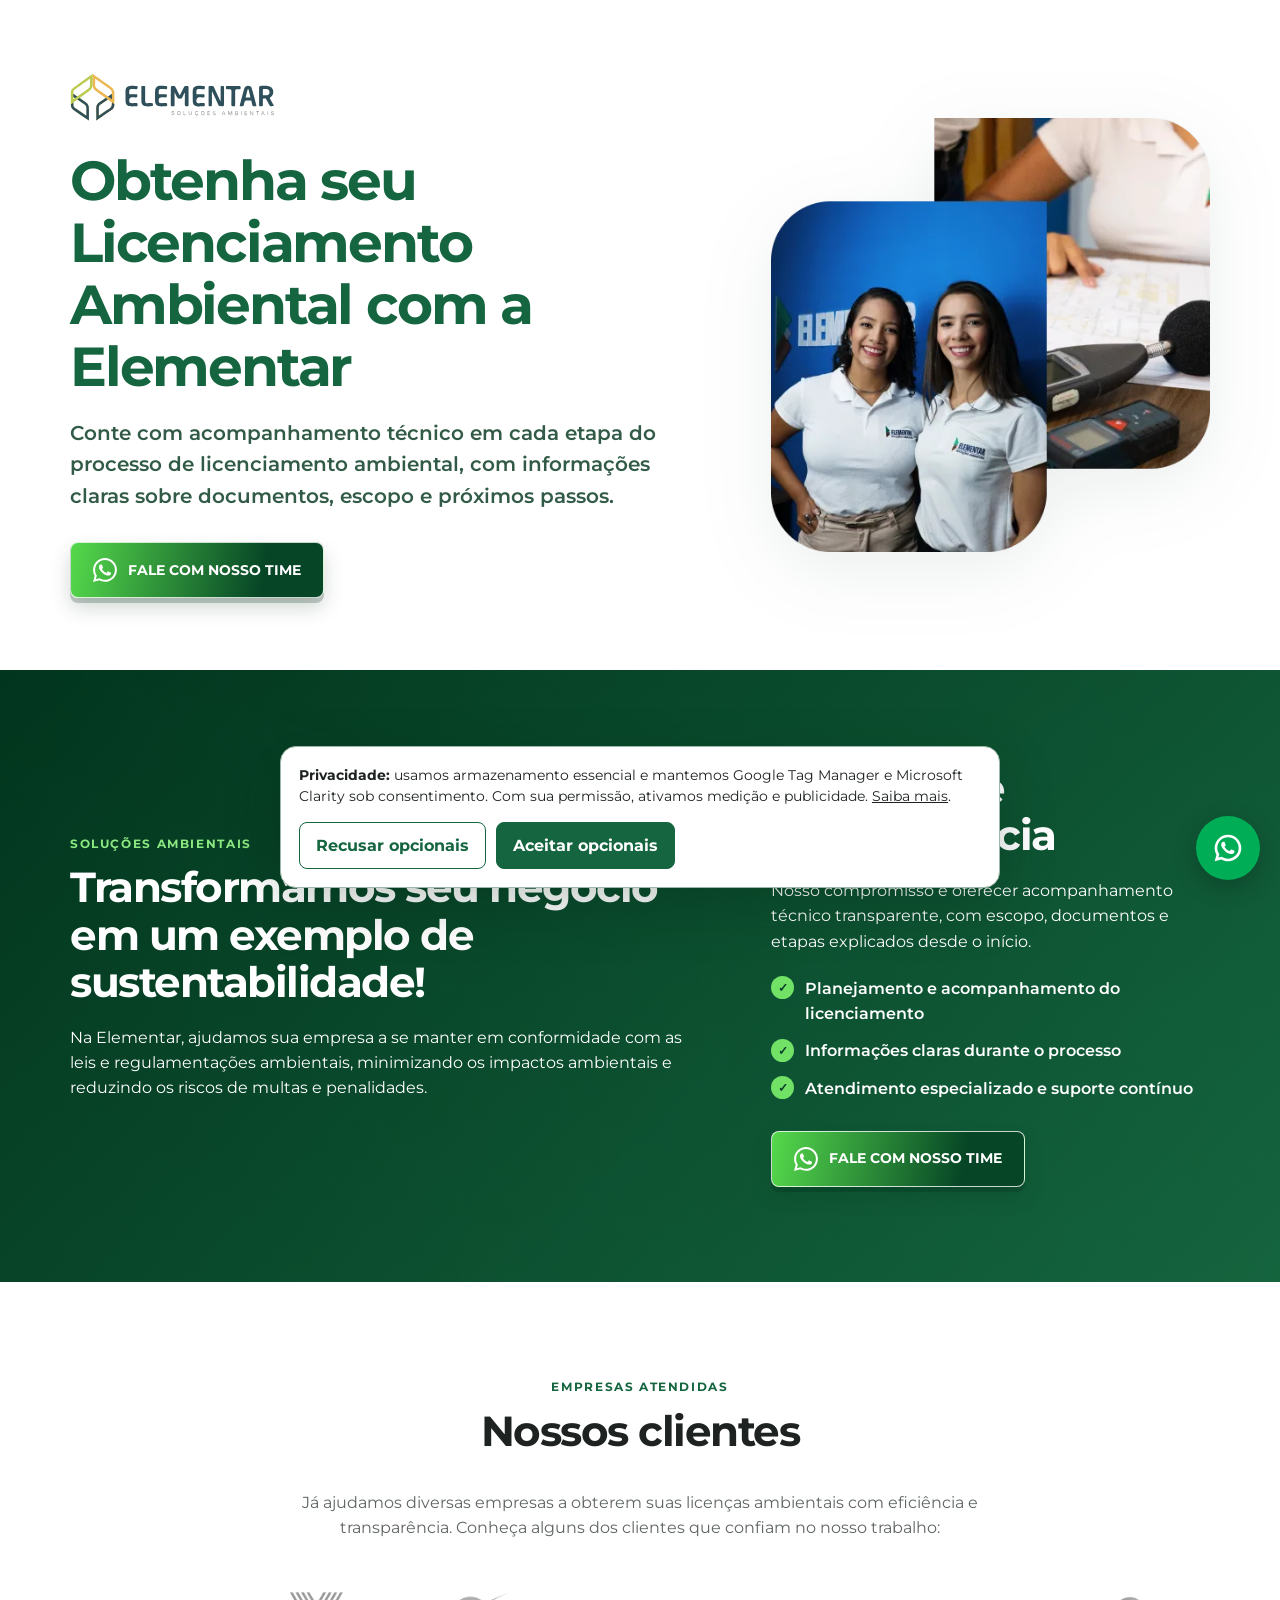
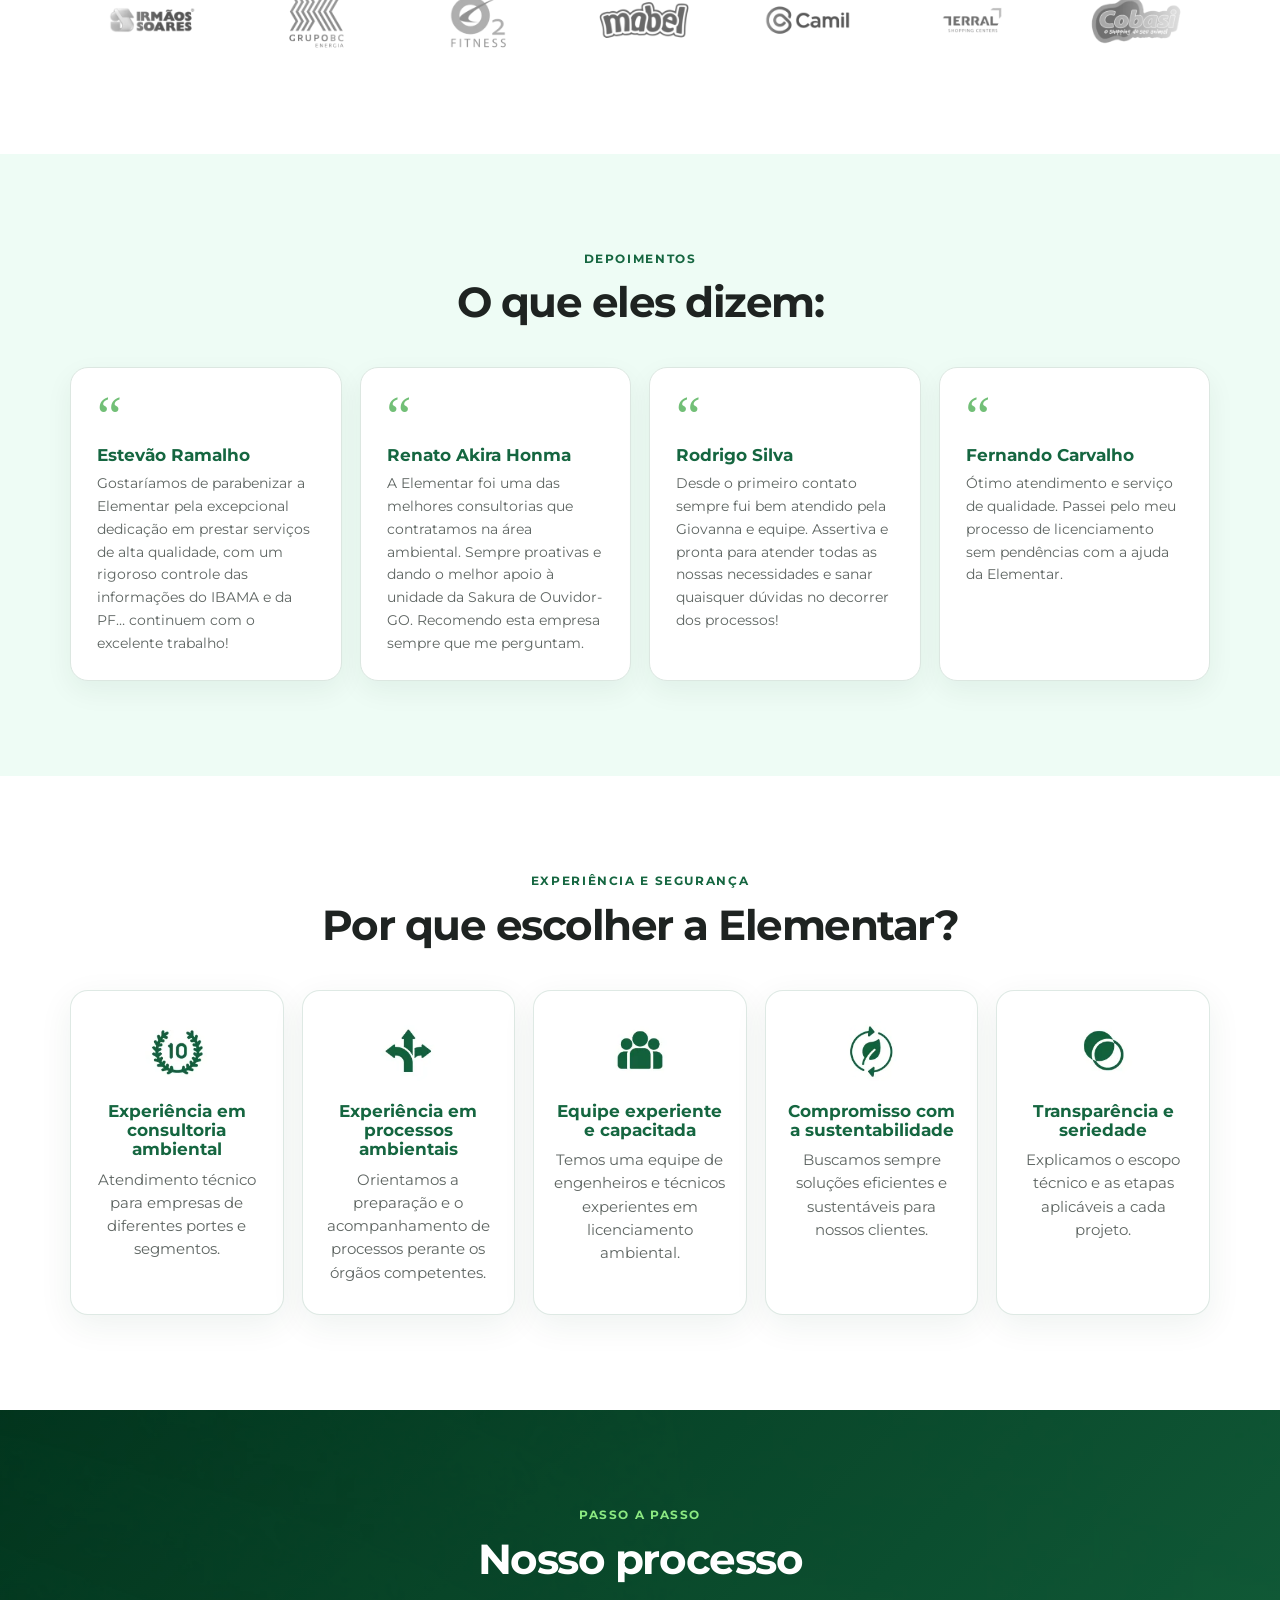
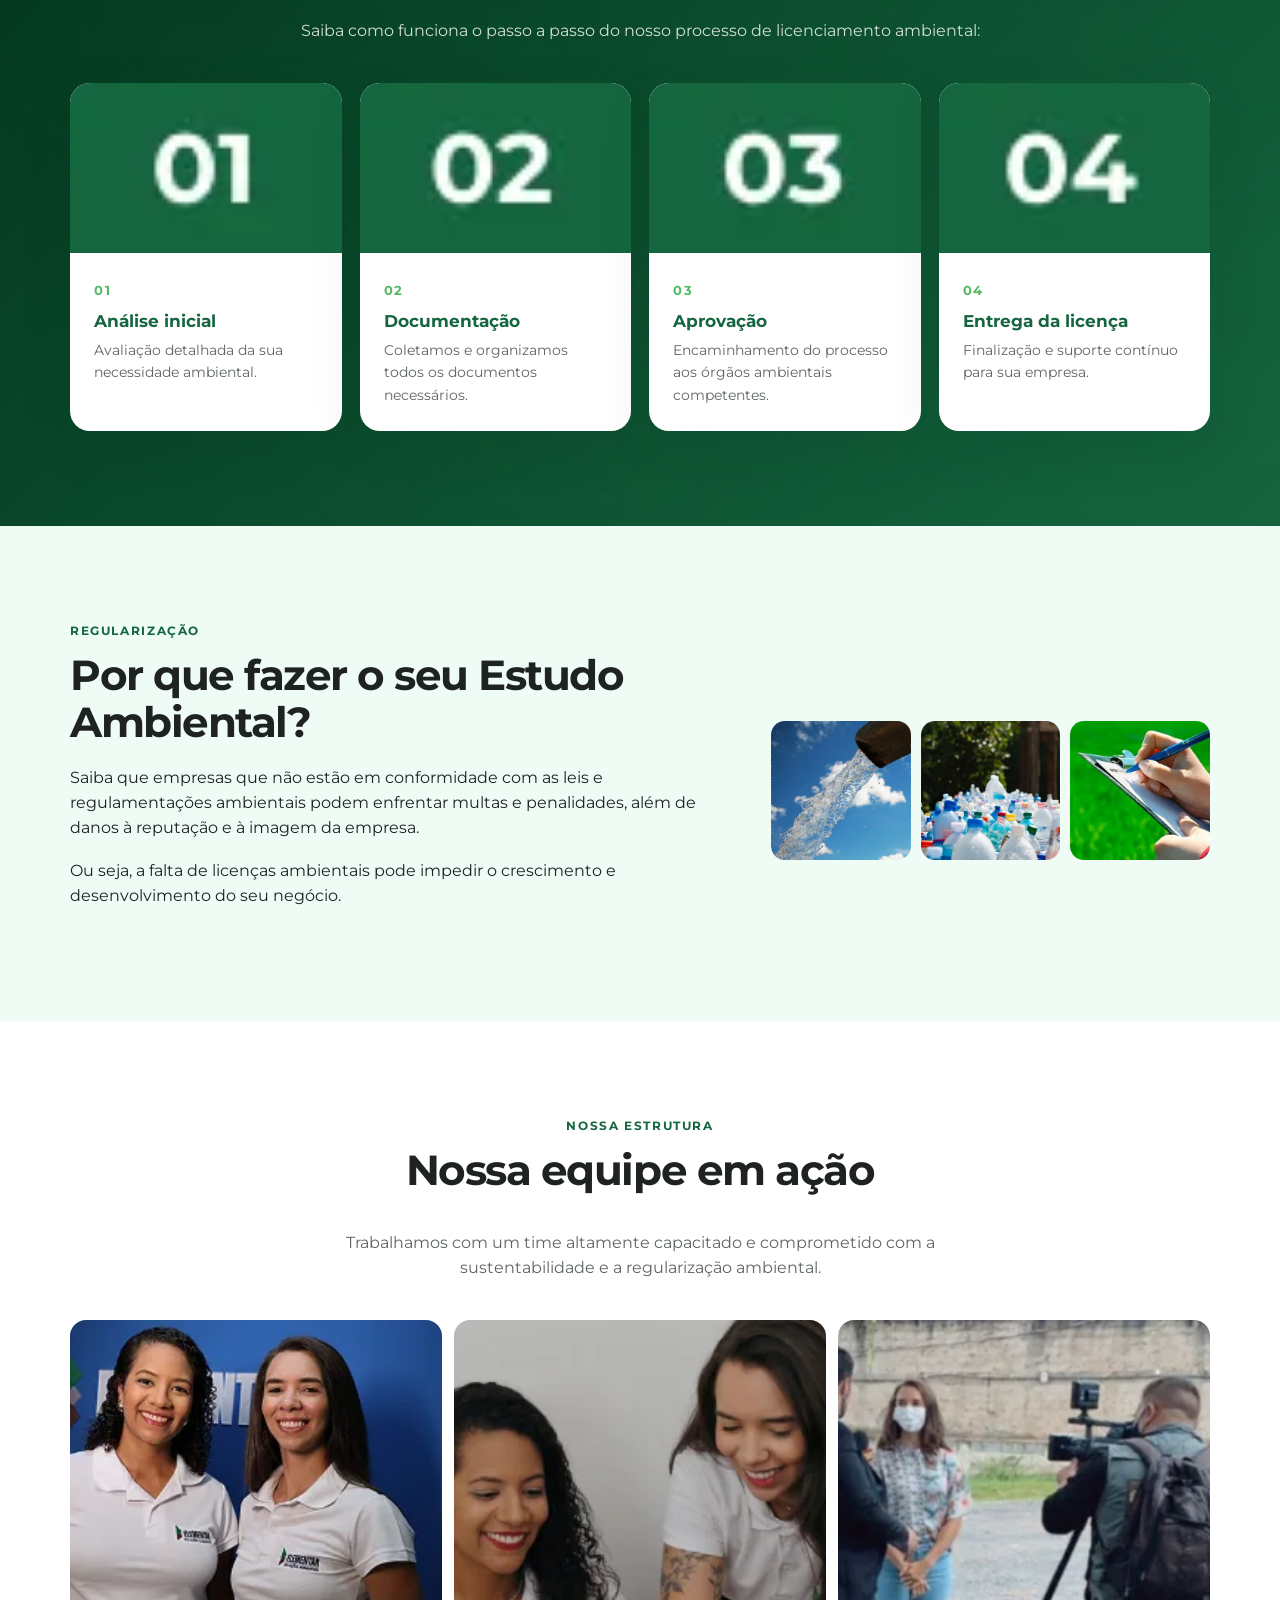
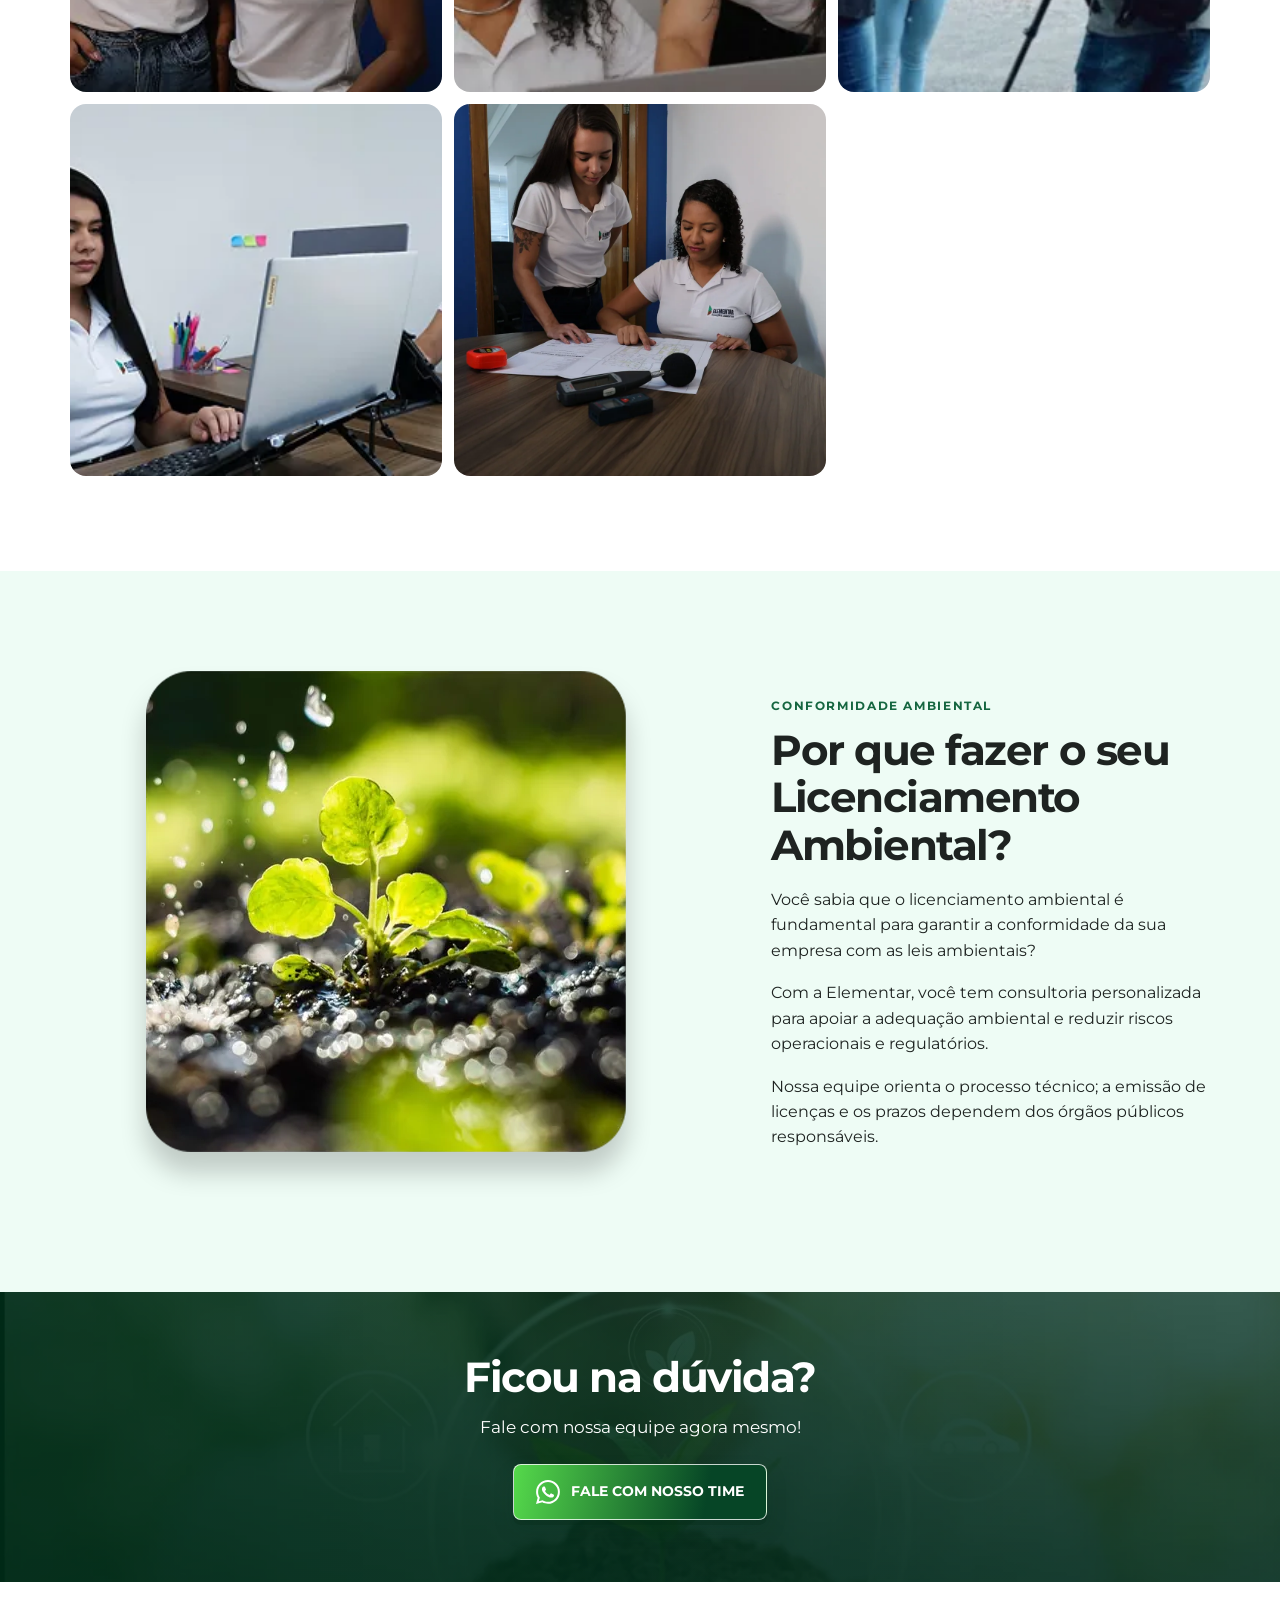
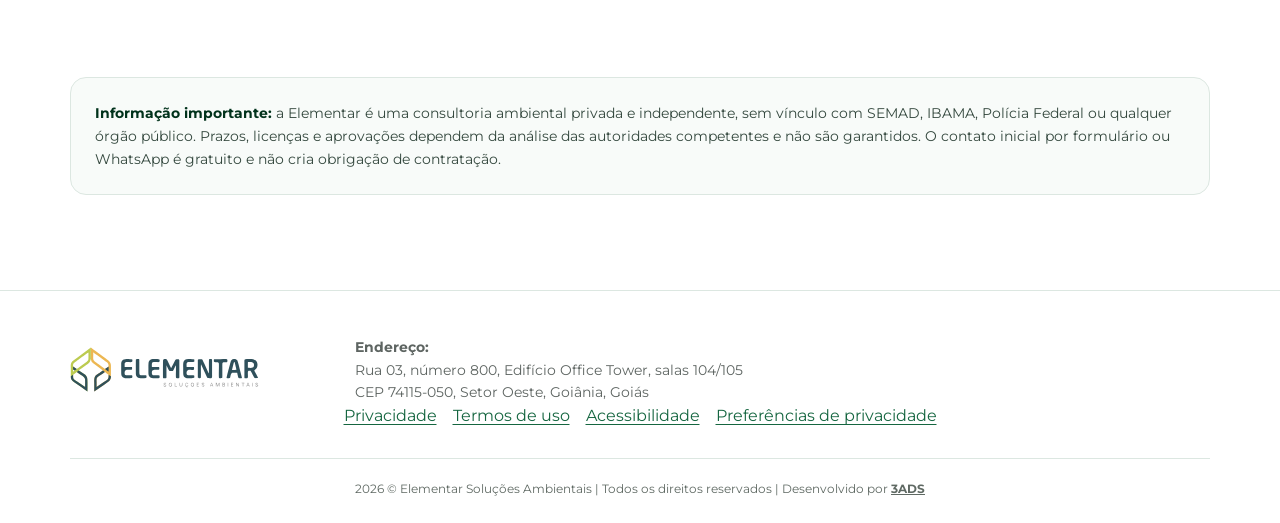
==== commit ecf0610a: "Add Tintim WhatsApp links and floating buttons" ====
--- a/licenciamento-ambiental-wp/index.html
+++ b/licenciamento-ambiental-wp/index.html
@@ -1,4 +1,4 @@
-<!doctype html> <html data-gtm="GTM-TFSKCFTX" lang="pt-BR"> <head> <meta charset="utf-8"> <meta content="width=device-width,initial-scale=1" name="viewport"> <title> Licenciamento ambiental com agilidade e transparência | Elementar </title> <meta content="Conheça o processo de licenciamento ambiental da Elementar, com equipe especializada, transparência e suporte contínuo." name="description"> <link href="https://elementarla.com.br/licenciamento-ambiental-wp/" rel="canonical"> <meta content="website" property="og:type"> <meta content="pt_BR" property="og:locale"> <meta content="Licenciamento ambiental com agilidade e transparência | Elementar" property="og:title"> <meta content="Conheça o processo de licenciamento ambiental da Elementar, com equipe especializada e suporte contínuo." property="og:description"> <meta content="https://elementarla.com.br/licenciamento-ambiental-wp/" property="og:url"> <meta content="https://elementarla.com.br/assets/images/equipe-licenciamento.webp" property="og:image"> <meta content="summary_large_image" name="twitter:card"> <link href="../assets/images/favicon-elementar.svg" rel="icon" type="image/svg+xml"> <link href="../assets/fonts/montserrat-latin.woff2" rel="preload" as="font" crossorigin type="font/woff2"> <link href="../assets/images/equipe-licenciamento.webp" rel="preload" as="image"> <link href="../assets/css/style.css?v=20260923" rel="stylesheet"> <script type="application/ld+json"> {
+<!doctype html><html data-gtm="GTM-TFSKCFTX" lang="pt-BR"><head><meta charset="utf-8"><meta content="width=device-width,initial-scale=1" name="viewport"><title>Licenciamento ambiental com agilidade e transparência | Elementar</title><meta content="Conheça o processo de licenciamento ambiental da Elementar, com equipe especializada, transparência e suporte contínuo." name="description"><link href="https://elementarla.com.br/licenciamento-ambiental-wp/" rel="canonical"><meta content="website" property="og:type"><meta content="pt_BR" property="og:locale"><meta content="Licenciamento ambiental com agilidade e transparência | Elementar" property="og:title"><meta content="Conheça o processo de licenciamento ambiental da Elementar, com equipe especializada e suporte contínuo." property="og:description"><meta content="https://elementarla.com.br/licenciamento-ambiental-wp/" property="og:url"><meta content="https://elementarla.com.br/assets/images/equipe-licenciamento.webp" property="og:image"><meta content="summary_large_image" name="twitter:card"><link href="../assets/images/favicon-elementar.svg" rel="icon" type="image/svg+xml"><link href="../assets/fonts/montserrat-latin.woff2" rel="preload" as="font" crossorigin type="font/woff2"><link href="../assets/images/equipe-licenciamento.webp" rel="preload" as="image"><link href="../assets/css/style.css?v=20260923" rel="stylesheet"><link href="../assets/css/tintim-button.css?v=20260928" rel="stylesheet"><script type="application/ld+json">{
         "@context": "https://schema.org",
         "@type": "Service",
         "name": "Licenciamento ambiental",
@@ -17,4 +17,4 @@
           }
         },
         "url": "https://elementarla.com.br/licenciamento-ambiental-wp/"
-      } </script> </head> <body> <script>(function(window,document,script){if(!window.tt){window.tt=window.tt||{};var c=document.getElementsByTagName("head")[0],k=document.createElement("script");k.async=1;k.src=script;c.appendChild(k)}window.tt.accountCode="a0baf5ef-be3a-4a68-a04f-abd4ca4504fe"})(window,document,"https://s.tintim.app/static/core/tintim-1.0.js");</script> <a href="#conteudo" class="skip-link">Ir para o conteúdo</a> <main id="conteudo"> <section class="hero hero--white"> <div class="container hero__grid"> <div class="hero__copy"> <img alt="Elementar Soluções Ambientais" src="../assets/images/logo-elementar.svg" height="512" width="2081" class="hero__logo"> <h1>Obtenha seu Licenciamento Ambiental com a Elementar</h1> <p class="hero__lead"> Conte com acompanhamento técnico em cada etapa do processo de licenciamento ambiental, com informações claras sobre documentos, escopo e próximos passos. </p> <a href="https://wa.me/5562994102424?text=Ol%C3%A1%21%20Vim%20pelo%20site%20da%20Elementar%20e%20gostaria%20de%20falar%20sobre%20licenciamento%20ambiental." class="button" rel="noopener noreferrer"><img alt="" src="../assets/images/whatsapp.svg" height="24" width="24" class="wa-icon" aria-hidden="true">Fale com nosso time</a> </div> <img alt="Equipe da Elementar em atividade técnica" src="../assets/images/equipe-licenciamento.webp" height="495" width="500" class="hero__image"> </div> </section> <section class="section section--green"> <div class="container split"> <div class="reveal split__copy"> <span class="eyebrow">Soluções ambientais</span> <h2> Transformamos seu negócio em um exemplo de sustentabilidade! </h2> <p> Na Elementar, ajudamos sua empresa a se manter em conformidade com as leis e regulamentações ambientais, minimizando os impactos ambientais e reduzindo os riscos de multas e penalidades. </p> </div> <div class="reveal split__copy"> <h2>Agilidade e transparência</h2> <p> Nosso compromisso é oferecer acompanhamento técnico transparente, com escopo, documentos e etapas explicados desde o início. </p> <ul class="check-list"> <li>Planejamento e acompanhamento do licenciamento</li> <li>Informações claras durante o processo</li> <li>Atendimento especializado e suporte contínuo</li> </ul> <a href="https://wa.me/5562994102424?text=Ol%C3%A1%21%20Vim%20pelo%20site%20da%20Elementar%20e%20gostaria%20de%20falar%20sobre%20licenciamento%20ambiental." class="button" rel="noopener noreferrer"><img alt="" src="../assets/images/whatsapp.svg" height="24" width="24" class="wa-icon" aria-hidden="true">Fale com nosso time</a> </div> </div> </section> <section class="section"> <div class="container"> <div class="reveal section-title"> <span class="eyebrow">Empresas atendidas</span> <h2>Nossos clientes</h2> <p> Já ajudamos diversas empresas a obterem suas licenças ambientais com eficiência e transparência. Conheça alguns dos clientes que confiam no nosso trabalho: </p> </div> <div class="client-strip" aria-label="Logotipos de clientes" role="group"> <div class="client-track"> <img alt="Cliente da Elementar" src="../assets/images/cliente-10.webp" loading="lazy" height="150" width="150"><img alt="Cliente da Elementar" src="../assets/images/cliente-21.webp" loading="lazy" height="150" width="150"><img alt="Cliente da Elementar" src="../assets/images/cliente-9.webp" loading="lazy" height="150" width="150"><img alt="Cliente da Elementar" src="../assets/images/cliente-7.webp" loading="lazy" height="150" width="150"><img alt="Cliente da Elementar" src="../assets/images/cliente-6.webp" loading="lazy" height="150" width="150"><img alt="Cliente da Elementar" src="../assets/images/cliente-5.webp" loading="lazy" height="150" width="150"><img alt="Cliente da Elementar" src="../assets/images/cliente-8.webp" loading="lazy" height="150" width="150"><img alt="Cliente da Elementar" src="../assets/images/cliente-22.webp" loading="lazy" height="150" width="150"><img alt="Cliente da Elementar" src="../assets/images/cliente-13.webp" loading="lazy" height="150" width="150"><img alt="Cliente da Elementar" src="../assets/images/cliente-14.webp" loading="lazy" height="150" width="150"><img alt="Cliente da Elementar" src="../assets/images/cliente-12.webp" loading="lazy" height="150" width="150"><img alt="Cliente da Elementar" src="../assets/images/cliente-11.webp" loading="lazy" height="150" width="150"><img alt="Cliente da Elementar" src="../assets/images/cliente-15.webp" loading="lazy" height="150" width="150"><img alt="Cliente da Elementar" src="../assets/images/cliente-25.webp" loading="lazy" height="150" width="150"><img alt="Cliente da Elementar" src="../assets/images/cliente-24.webp" loading="lazy" height="150" width="150"><img alt="Cliente da Elementar" src="../assets/images/cliente-16.webp" loading="lazy" height="150" width="150"><img alt="Cliente da Elementar" src="../assets/images/cliente-17.webp" loading="lazy" height="150" width="150"><img alt="Cliente da Elementar" src="../assets/images/cliente-23.webp" loading="lazy" height="150" width="150"><img alt="Cliente da Elementar" src="../assets/images/cliente-26.webp" loading="lazy" height="150" width="150"><img alt="Cliente da Elementar" src="../assets/images/cliente-18.webp" loading="lazy" height="150" width="150"><img alt="Cliente da Elementar" src="../assets/images/cliente-Group-9-1.webp" loading="lazy" height="150" width="150"><img alt="Cliente da Elementar" src="../assets/images/cliente-Group-13-1.webp" loading="lazy" height="150" width="150"><img alt="Cliente da Elementar" src="../assets/images/cliente-Group-15-1.webp" loading="lazy" height="150" width="150"><img alt="Cliente da Elementar" src="../assets/images/cliente-Group-8-1.webp" loading="lazy" height="150" width="150"><img alt="Cliente da Elementar" src="../assets/images/cliente-Group-10-1.webp" loading="lazy" height="150" width="150"><img alt="Cliente da Elementar" src="../assets/images/cliente-Group-11-1.webp" loading="lazy" height="150" width="150"><img alt="Cliente da Elementar" src="../assets/images/cliente-Group-12-1.webp" loading="lazy" height="150" width="150"><img alt="Cliente da Elementar" src="../assets/images/cliente-Group-14-1.webp" loading="lazy" height="150" width="150"><img alt="Cliente da Elementar" src="../assets/images/cliente-Group-16-1.webp" loading="lazy" height="150" width="150"> </div> </div> </div> </section> <section class="section section--soft"> <div class="container"> <div class="reveal section-title"> <span class="eyebrow">Depoimentos</span> <h2>O que eles dizem:</h2> </div> <div class="testimonial-grid"> <article class="reveal testimonial"> <h3>Estevão Ramalho</h3> <p> Gostaríamos de parabenizar a Elementar pela excepcional dedicação em prestar serviços de alta qualidade, com um rigoroso controle das informações do IBAMA e da PF… continuem com o excelente trabalho! </p> </article> <article class="reveal testimonial"> <h3>Renato Akira Honma</h3> <p> A Elementar foi uma das melhores consultorias que contratamos na área ambiental. Sempre proativas e dando o melhor apoio à unidade da Sakura de Ouvidor-GO. Recomendo esta empresa sempre que me perguntam. </p> </article> <article class="reveal testimonial"> <h3>Rodrigo Silva</h3> <p> Desde o primeiro contato sempre fui bem atendido pela Giovanna e equipe. Assertiva e pronta para atender todas as nossas necessidades e sanar quaisquer dúvidas no decorrer dos processos! </p> </article> <article class="reveal testimonial"> <h3>Fernando Carvalho</h3> <p> Ótimo atendimento e serviço de qualidade. Passei pelo meu processo de licenciamento sem pendências com a ajuda da Elementar. </p> </article> </div> </div> </section> <section class="section"> <div class="container"> <div class="reveal section-title"> <span class="eyebrow">Experiência e segurança</span> <h2>Por que escolher a Elementar?</h2> </div> <div class="benefit-grid"> <article class="reveal benefit-card"> <img alt="Ícone de experiência" src="../assets/images/beneficio-1.webp" loading="lazy" height="99" width="99"> <h3>Experiência em consultoria ambiental</h3> <p> Atendimento técnico para empresas de diferentes portes e segmentos. </p> </article> <article class="reveal benefit-card"> <img alt="Ícone de processo" src="../assets/images/beneficio-2.webp" loading="lazy" height="99" width="100"> <h3>Experiência em processos ambientais</h3> <p> Orientamos a preparação e o acompanhamento de processos perante os órgãos competentes. </p> </article> <article class="reveal benefit-card"> <img alt="Ícone de equipe" src="../assets/images/beneficio-3.webp" loading="lazy" height="99" width="100"> <h3>Equipe experiente e capacitada</h3> <p> Temos uma equipe de engenheiros e técnicos experientes em licenciamento ambiental. </p> </article> <article class="reveal benefit-card"> <img alt="Ícone de sustentabilidade" src="../assets/images/beneficio-4.webp" loading="lazy" height="99" width="100"> <h3>Compromisso com a sustentabilidade</h3> <p> Buscamos sempre soluções eficientes e sustentáveis para nossos clientes. </p> </article> <article class="reveal benefit-card"> <img alt="Ícone de transparência" src="../assets/images/beneficio-5.webp" loading="lazy" height="99" width="100"> <h3>Transparência e seriedade</h3> <p> Explicamos o escopo técnico e as etapas aplicáveis a cada projeto. </p> </article> </div> </div> </section> <section class="section section--green"> <div class="container"> <div class="reveal section-title"> <span class="eyebrow">Passo a passo</span> <h2>Nosso processo</h2> <p> Saiba como funciona o passo a passo do nosso processo de licenciamento ambiental: </p> </div> <div class="process-grid"> <article class="reveal process-card"> <img alt="Análise inicial do projeto" src="../assets/images/processo-1.webp" loading="lazy"> <div class="process-card__body"> <h3>Análise inicial</h3> <p>Avaliação detalhada da sua necessidade ambiental.</p> </div> </article> <article class="reveal process-card"> <img alt="Organização de documentos" src="../assets/images/processo-2.webp" loading="lazy"> <div class="process-card__body"> <h3>Documentação</h3> <p>Coletamos e organizamos todos os documentos necessários.</p> </div> </article> <article class="reveal process-card"> <img alt="Aprovação do processo" src="../assets/images/processo-3.webp" loading="lazy"> <div class="process-card__body"> <h3>Aprovação</h3> <p> Encaminhamento do processo aos órgãos ambientais competentes. </p> </div> </article> <article class="reveal process-card"> <img alt="Entrega da licença" src="../assets/images/processo-4.webp" loading="lazy"> <div class="process-card__body"> <h3>Entrega da licença</h3> <p>Finalização e suporte contínuo para sua empresa.</p> </div> </article> </div> </div> </section> <section class="section section--soft"> <div class="container split"> <div class="reveal split__copy"> <span class="eyebrow">Regularização</span> <h2>Por que fazer o seu Estudo Ambiental?</h2> <p> Saiba que empresas que não estão em conformidade com as leis e regulamentações ambientais podem enfrentar multas e penalidades, além de danos à reputação e à imagem da empresa. </p> <p> Ou seja, a falta de licenças ambientais pode impedir o crescimento e desenvolvimento do seu negócio. </p> </div> <div class="reveal image-row"> <img alt="Estudo ambiental em campo" src="../assets/images/estudo-ambiental-1.webp" loading="lazy" height="370" width="368"><img alt="Equipe técnica ambiental" src="../assets/images/estudo-ambiental-2.webp" loading="lazy" height="370" width="368"><img alt="Análise ambiental" src="../assets/images/estudo-ambiental-3.webp" loading="lazy" height="370" width="368"> </div> </div> </section> <section class="section"> <div class="container"> <div class="reveal section-title"> <span class="eyebrow">Nossa estrutura</span> <h2>Nossa equipe em ação</h2> <p> Trabalhamos com um time altamente capacitado e comprometido com a sustentabilidade e a regularização ambiental. </p> </div> <div class="reveal gallery"> <img alt="Equipe Elementar em atividade" src="../assets/images/equipe-1.webp" loading="lazy"><img alt="Equipe Elementar em ação" src="../assets/images/equipe-2.webp" loading="lazy"><img alt="Trabalho técnico da Elementar" src="../assets/images/equipe-3.webp" loading="lazy"><img alt="Atividade de campo da Elementar" src="../assets/images/equipe-4.webp" loading="lazy"><img alt="Equipe da Elementar" src="../assets/images/equipe-5.webp" loading="lazy"> </div> </div> </section> <section class="section section--soft"> <div class="container split split--reverse"> <img alt="Licenciamento ambiental com a Elementar" src="../assets/images/licenciamento-ambiental.webp" loading="lazy" height="531" width="530" class="reveal feature-image"> <div class="reveal split__copy"> <span class="eyebrow">Conformidade ambiental</span> <h2>Por que fazer o seu Licenciamento Ambiental?</h2> <p> Você sabia que o licenciamento ambiental é fundamental para garantir a conformidade da sua empresa com as leis ambientais? </p> <p> Com a Elementar, você tem consultoria personalizada para apoiar a adequação ambiental e reduzir riscos operacionais e regulatórios. </p> <p> Nossa equipe orienta o processo técnico; a emissão de licenças e os prazos dependem dos órgãos públicos responsáveis. </p> </div> </div> </section> <section class="cta-band"> <div class="reveal container"> <h2>Ficou na dúvida?</h2> <p>Fale com nossa equipe agora mesmo!</p> <a href="https://wa.me/5562994102424?text=Ol%C3%A1%21%20Vim%20pelo%20site%20da%20Elementar%20e%20gostaria%20de%20falar%20sobre%20licenciamento%20ambiental." class="button" rel="noopener noreferrer"><img alt="" src="../assets/images/whatsapp.svg" height="24" width="24" class="wa-icon" aria-hidden="true">Fale com nosso time</a> </div> </section> <section class="section"> <div class="container"> <div class="reveal disclosure"> <strong>Informação importante:</strong> a Elementar é uma consultoria ambiental privada e independente, sem vínculo com SEMAD, IBAMA, Polícia Federal ou qualquer órgão público. Prazos, licenças e aprovações dependem da análise das autoridades competentes e não são garantidos. O contato inicial por formulário ou WhatsApp é gratuito e não cria obrigação de contratação. </div> </div> </section> </main> <footer class="footer"> <div class="container"> <div class="footer__grid"> <img alt="Elementar Soluções Ambientais" src="../assets/images/logo-elementar.svg" loading="lazy" height="512" width="2081" class="footer__logo"> <address> <strong>Endereço:</strong><br>Rua 03, número 800, Edifício Office Tower, salas 104/105<br>CEP 74115-050, Setor Oeste, Goiânia, Goiás </address> </div> <nav aria-label="Informações legais" class="footer__links"> <a href="../politica-de-privacidade.html">Privacidade</a><a href="../termos-de-uso.html">Termos de uso</a><a href="../acessibilidade.html">Acessibilidade</a><button type="button" class="link-button" data-consent-manage> Preferências de privacidade </button> </nav> <div class="footer__bottom"> 2026 © Elementar Soluções Ambientais | Todos os direitos reservados | Desenvolvido por <a href="https://3ads.com.br/" rel="noopener">3ADS</a> </div> </div> </footer> <div class="consent-banner" aria-label="Preferências de privacidade" role="dialog" data-consent-banner hidden> <p> <strong>Privacidade:</strong> usamos armazenamento essencial e mantemos Google Tag Manager e Microsoft Clarity sob consentimento. Com sua permissão, ativamos medição e publicidade. <a href="../politica-de-privacidade.html">Saiba mais</a>. </p> <div class="consent-actions"> <button type="button" data-consent-reject>Recusar opcionais</button><button type="button" class="consent-accept" data-consent-accept> Aceitar opcionais </button> </div> </div> <script defer="defer" src="../assets/js/app.js?v=20260923-3"></script> </body> </html>+      }</script></head><body><script>!function(t,a){if(!t.tt){t.tt=t.tt||{};var e=a.getElementsByTagName("head")[0],c=a.createElement("script");c.async=1,c.src="https://s.tintim.app/static/core/tintim-1.0.js",e.appendChild(c)}t.tt.accountCode="a0baf5ef-be3a-4a68-a04f-abd4ca4504fe"}(window,document)</script><a class="tintim-whatsapp-float" href="https://tintim.link/whatsapp/a0baf5ef-be3a-4a68-a04f-abd4ca4504fe/ff743b14-7e28-48a4-9f24-9c9c8738df79" target="_blank" rel="noopener noreferrer" aria-label="Falar com a Elementar pelo WhatsApp"><svg xmlns="http://www.w3.org/2000/svg" viewBox="0 0 24 24" fill="#fff" width="32" height="32" aria-hidden="true" focusable="false"><path d="M7.25361 18.4944L7.97834 18.917C9.18909 19.623 10.5651 20 12.001 20C16.4193 20 20.001 16.4183 20.001 12C20.001 7.58172 16.4193 4 12.001 4C7.5827 4 4.00098 7.58172 4.00098 12C4.00098 13.4363 4.37821 14.8128 5.08466 16.0238L5.50704 16.7478L4.85355 19.1494L7.25361 18.4944ZM2.00516 22L3.35712 17.0315C2.49494 15.5536 2.00098 13.8345 2.00098 12C2.00098 6.47715 6.47813 2 12.001 2C17.5238 2 22.001 6.47715 22.001 12C22.001 17.5228 17.5238 22 12.001 22C10.1671 22 8.44851 21.5064 6.97086 20.6447L2.00516 22ZM8.39232 7.30833C8.5262 7.29892 8.66053 7.29748 8.79459 7.30402C8.84875 7.30758 8.90265 7.31384 8.95659 7.32007C9.11585 7.33846 9.29098 7.43545 9.34986 7.56894C9.64818 8.24536 9.93764 8.92565 10.2182 9.60963C10.2801 9.76062 10.2428 9.95633 10.125 10.1457C10.0652 10.2428 9.97128 10.379 9.86248 10.5183C9.74939 10.663 9.50599 10.9291 9.50599 10.9291C9.50599 10.9291 9.40738 11.0473 9.44455 11.1944C9.45903 11.25 9.50521 11.331 9.54708 11.3991C9.57027 11.4368 9.5918 11.4705 9.60577 11.4938C9.86169 11.9211 10.2057 12.3543 10.6259 12.7616C10.7463 12.8783 10.8631 12.9974 10.9887 13.108C11.457 13.5209 11.9868 13.8583 12.559 14.1082L12.5641 14.1105C12.6486 14.1469 12.692 14.1668 12.8157 14.2193C12.8781 14.2457 12.9419 14.2685 13.0074 14.2858C13.0311 14.292 13.0554 14.2955 13.0798 14.2972C13.2415 14.3069 13.335 14.2032 13.3749 14.1555C14.0984 13.279 14.1646 13.2218 14.1696 13.2222V13.2238C14.2647 13.1236 14.4142 13.0888 14.5476 13.097C14.6085 13.1007 14.6691 13.1124 14.7245 13.1377C15.2563 13.3803 16.1258 13.7587 16.1258 13.7587L16.7073 14.0201C16.8047 14.0671 16.8936 14.1778 16.8979 14.2854C16.9005 14.3523 16.9077 14.4603 16.8838 14.6579C16.8525 14.9166 16.7738 15.2281 16.6956 15.3913C16.6406 15.5058 16.5694 15.6074 16.4866 15.6934C16.3743 15.81 16.2909 15.8808 16.1559 15.9814C16.0737 16.0426 16.0311 16.0714 16.0311 16.0714C15.8922 16.159 15.8139 16.2028 15.6484 16.2909C15.391 16.428 15.1066 16.5068 14.8153 16.5218C14.6296 16.5313 14.4444 16.5447 14.2589 16.5347C14.2507 16.5342 13.6907 16.4482 13.6907 16.4482C12.2688 16.0742 10.9538 15.3736 9.85034 14.402C9.62473 14.2034 9.4155 13.9885 9.20194 13.7759C8.31288 12.8908 7.63982 11.9364 7.23169 11.0336C7.03043 10.5884 6.90299 10.1116 6.90098 9.62098C6.89729 9.01405 7.09599 8.4232 7.46569 7.94186C7.53857 7.84697 7.60774 7.74855 7.72709 7.63586C7.85348 7.51651 7.93392 7.45244 8.02057 7.40811C8.13607 7.34902 8.26293 7.31742 8.39232 7.30833Z"/></svg> </a><a href="#conteudo" class="skip-link">Ir para o conteúdo</a><main id="conteudo"><section class="hero hero--white"><div class="container hero__grid"><div class="hero__copy"><img alt="Elementar Soluções Ambientais" src="../assets/images/logo-elementar.svg" height="512" width="2081" class="hero__logo"><h1>Obtenha seu Licenciamento Ambiental com a Elementar</h1><p class="hero__lead">Conte com acompanhamento técnico em cada etapa do processo de licenciamento ambiental, com informações claras sobre documentos, escopo e próximos passos.</p><a href="https://tintim.link/whatsapp/a0baf5ef-be3a-4a68-a04f-abd4ca4504fe/ff743b14-7e28-48a4-9f24-9c9c8738df79" target="_blank" class="button" rel="noopener noreferrer"><img alt="" src="../assets/images/whatsapp.svg" height="24" width="24" class="wa-icon" aria-hidden="true">Fale com nosso time</a></div><img alt="Equipe da Elementar em atividade técnica" src="../assets/images/equipe-licenciamento.webp" height="495" width="500" class="hero__image"></div></section><section class="section section--green"><div class="container split"><div class="reveal split__copy"><span class="eyebrow">Soluções ambientais</span><h2>Transformamos seu negócio em um exemplo de sustentabilidade!</h2><p>Na Elementar, ajudamos sua empresa a se manter em conformidade com as leis e regulamentações ambientais, minimizando os impactos ambientais e reduzindo os riscos de multas e penalidades.</p></div><div class="reveal split__copy"><h2>Agilidade e transparência</h2><p>Nosso compromisso é oferecer acompanhamento técnico transparente, com escopo, documentos e etapas explicados desde o início.</p><ul class="check-list"><li>Planejamento e acompanhamento do licenciamento</li><li>Informações claras durante o processo</li><li>Atendimento especializado e suporte contínuo</li></ul><a href="https://tintim.link/whatsapp/a0baf5ef-be3a-4a68-a04f-abd4ca4504fe/ff743b14-7e28-48a4-9f24-9c9c8738df79" target="_blank" class="button" rel="noopener noreferrer"><img alt="" src="../assets/images/whatsapp.svg" height="24" width="24" class="wa-icon" aria-hidden="true">Fale com nosso time</a></div></div></section><section class="section"><div class="container"><div class="reveal section-title"><span class="eyebrow">Empresas atendidas</span><h2>Nossos clientes</h2><p>Já ajudamos diversas empresas a obterem suas licenças ambientais com eficiência e transparência. Conheça alguns dos clientes que confiam no nosso trabalho:</p></div><div class="client-strip" aria-label="Logotipos de clientes" role="group"><div class="client-track"><img alt="Cliente da Elementar" src="../assets/images/cliente-10.webp" loading="lazy" height="150" width="150"><img alt="Cliente da Elementar" src="../assets/images/cliente-21.webp" loading="lazy" height="150" width="150"><img alt="Cliente da Elementar" src="../assets/images/cliente-9.webp" loading="lazy" height="150" width="150"><img alt="Cliente da Elementar" src="../assets/images/cliente-7.webp" loading="lazy" height="150" width="150"><img alt="Cliente da Elementar" src="../assets/images/cliente-6.webp" loading="lazy" height="150" width="150"><img alt="Cliente da Elementar" src="../assets/images/cliente-5.webp" loading="lazy" height="150" width="150"><img alt="Cliente da Elementar" src="../assets/images/cliente-8.webp" loading="lazy" height="150" width="150"><img alt="Cliente da Elementar" src="../assets/images/cliente-22.webp" loading="lazy" height="150" width="150"><img alt="Cliente da Elementar" src="../assets/images/cliente-13.webp" loading="lazy" height="150" width="150"><img alt="Cliente da Elementar" src="../assets/images/cliente-14.webp" loading="lazy" height="150" width="150"><img alt="Cliente da Elementar" src="../assets/images/cliente-12.webp" loading="lazy" height="150" width="150"><img alt="Cliente da Elementar" src="../assets/images/cliente-11.webp" loading="lazy" height="150" width="150"><img alt="Cliente da Elementar" src="../assets/images/cliente-15.webp" loading="lazy" height="150" width="150"><img alt="Cliente da Elementar" src="../assets/images/cliente-25.webp" loading="lazy" height="150" width="150"><img alt="Cliente da Elementar" src="../assets/images/cliente-24.webp" loading="lazy" height="150" width="150"><img alt="Cliente da Elementar" src="../assets/images/cliente-16.webp" loading="lazy" height="150" width="150"><img alt="Cliente da Elementar" src="../assets/images/cliente-17.webp" loading="lazy" height="150" width="150"><img alt="Cliente da Elementar" src="../assets/images/cliente-23.webp" loading="lazy" height="150" width="150"><img alt="Cliente da Elementar" src="../assets/images/cliente-26.webp" loading="lazy" height="150" width="150"><img alt="Cliente da Elementar" src="../assets/images/cliente-18.webp" loading="lazy" height="150" width="150"><img alt="Cliente da Elementar" src="../assets/images/cliente-Group-9-1.webp" loading="lazy" height="150" width="150"><img alt="Cliente da Elementar" src="../assets/images/cliente-Group-13-1.webp" loading="lazy" height="150" width="150"><img alt="Cliente da Elementar" src="../assets/images/cliente-Group-15-1.webp" loading="lazy" height="150" width="150"><img alt="Cliente da Elementar" src="../assets/images/cliente-Group-8-1.webp" loading="lazy" height="150" width="150"><img alt="Cliente da Elementar" src="../assets/images/cliente-Group-10-1.webp" loading="lazy" height="150" width="150"><img alt="Cliente da Elementar" src="../assets/images/cliente-Group-11-1.webp" loading="lazy" height="150" width="150"><img alt="Cliente da Elementar" src="../assets/images/cliente-Group-12-1.webp" loading="lazy" height="150" width="150"><img alt="Cliente da Elementar" src="../assets/images/cliente-Group-14-1.webp" loading="lazy" height="150" width="150"><img alt="Cliente da Elementar" src="../assets/images/cliente-Group-16-1.webp" loading="lazy" height="150" width="150"></div></div></div></section><section class="section section--soft"><div class="container"><div class="reveal section-title"><span class="eyebrow">Depoimentos</span><h2>O que eles dizem:</h2></div><div class="testimonial-grid"><article class="reveal testimonial"><h3>Estevão Ramalho</h3><p>Gostaríamos de parabenizar a Elementar pela excepcional dedicação em prestar serviços de alta qualidade, com um rigoroso controle das informações do IBAMA e da PF… continuem com o excelente trabalho!</p></article><article class="reveal testimonial"><h3>Renato Akira Honma</h3><p>A Elementar foi uma das melhores consultorias que contratamos na área ambiental. Sempre proativas e dando o melhor apoio à unidade da Sakura de Ouvidor-GO. Recomendo esta empresa sempre que me perguntam.</p></article><article class="reveal testimonial"><h3>Rodrigo Silva</h3><p>Desde o primeiro contato sempre fui bem atendido pela Giovanna e equipe. Assertiva e pronta para atender todas as nossas necessidades e sanar quaisquer dúvidas no decorrer dos processos!</p></article><article class="reveal testimonial"><h3>Fernando Carvalho</h3><p>Ótimo atendimento e serviço de qualidade. Passei pelo meu processo de licenciamento sem pendências com a ajuda da Elementar.</p></article></div></div></section><section class="section"><div class="container"><div class="reveal section-title"><span class="eyebrow">Experiência e segurança</span><h2>Por que escolher a Elementar?</h2></div><div class="benefit-grid"><article class="reveal benefit-card"><img alt="Ícone de experiência" src="../assets/images/beneficio-1.webp" loading="lazy" height="99" width="99"><h3>Experiência em consultoria ambiental</h3><p>Atendimento técnico para empresas de diferentes portes e segmentos.</p></article><article class="reveal benefit-card"><img alt="Ícone de processo" src="../assets/images/beneficio-2.webp" loading="lazy" height="99" width="100"><h3>Experiência em processos ambientais</h3><p>Orientamos a preparação e o acompanhamento de processos perante os órgãos competentes.</p></article><article class="reveal benefit-card"><img alt="Ícone de equipe" src="../assets/images/beneficio-3.webp" loading="lazy" height="99" width="100"><h3>Equipe experiente e capacitada</h3><p>Temos uma equipe de engenheiros e técnicos experientes em licenciamento ambiental.</p></article><article class="reveal benefit-card"><img alt="Ícone de sustentabilidade" src="../assets/images/beneficio-4.webp" loading="lazy" height="99" width="100"><h3>Compromisso com a sustentabilidade</h3><p>Buscamos sempre soluções eficientes e sustentáveis para nossos clientes.</p></article><article class="reveal benefit-card"><img alt="Ícone de transparência" src="../assets/images/beneficio-5.webp" loading="lazy" height="99" width="100"><h3>Transparência e seriedade</h3><p>Explicamos o escopo técnico e as etapas aplicáveis a cada projeto.</p></article></div></div></section><section class="section section--green"><div class="container"><div class="reveal section-title"><span class="eyebrow">Passo a passo</span><h2>Nosso processo</h2><p>Saiba como funciona o passo a passo do nosso processo de licenciamento ambiental:</p></div><div class="process-grid"><article class="reveal process-card"><img alt="Análise inicial do projeto" src="../assets/images/processo-1.webp" loading="lazy"><div class="process-card__body"><h3>Análise inicial</h3><p>Avaliação detalhada da sua necessidade ambiental.</p></div></article><article class="reveal process-card"><img alt="Organização de documentos" src="../assets/images/processo-2.webp" loading="lazy"><div class="process-card__body"><h3>Documentação</h3><p>Coletamos e organizamos todos os documentos necessários.</p></div></article><article class="reveal process-card"><img alt="Aprovação do processo" src="../assets/images/processo-3.webp" loading="lazy"><div class="process-card__body"><h3>Aprovação</h3><p>Encaminhamento do processo aos órgãos ambientais competentes.</p></div></article><article class="reveal process-card"><img alt="Entrega da licença" src="../assets/images/processo-4.webp" loading="lazy"><div class="process-card__body"><h3>Entrega da licença</h3><p>Finalização e suporte contínuo para sua empresa.</p></div></article></div></div></section><section class="section section--soft"><div class="container split"><div class="reveal split__copy"><span class="eyebrow">Regularização</span><h2>Por que fazer o seu Estudo Ambiental?</h2><p>Saiba que empresas que não estão em conformidade com as leis e regulamentações ambientais podem enfrentar multas e penalidades, além de danos à reputação e à imagem da empresa.</p><p>Ou seja, a falta de licenças ambientais pode impedir o crescimento e desenvolvimento do seu negócio.</p></div><div class="reveal image-row"><img alt="Estudo ambiental em campo" src="../assets/images/estudo-ambiental-1.webp" loading="lazy" height="370" width="368"><img alt="Equipe técnica ambiental" src="../assets/images/estudo-ambiental-2.webp" loading="lazy" height="370" width="368"><img alt="Análise ambiental" src="../assets/images/estudo-ambiental-3.webp" loading="lazy" height="370" width="368"></div></div></section><section class="section"><div class="container"><div class="reveal section-title"><span class="eyebrow">Nossa estrutura</span><h2>Nossa equipe em ação</h2><p>Trabalhamos com um time altamente capacitado e comprometido com a sustentabilidade e a regularização ambiental.</p></div><div class="reveal gallery"><img alt="Equipe Elementar em atividade" src="../assets/images/equipe-1.webp" loading="lazy"><img alt="Equipe Elementar em ação" src="../assets/images/equipe-2.webp" loading="lazy"><img alt="Trabalho técnico da Elementar" src="../assets/images/equipe-3.webp" loading="lazy"><img alt="Atividade de campo da Elementar" src="../assets/images/equipe-4.webp" loading="lazy"><img alt="Equipe da Elementar" src="../assets/images/equipe-5.webp" loading="lazy"></div></div></section><section class="section section--soft"><div class="container split split--reverse"><img alt="Licenciamento ambiental com a Elementar" src="../assets/images/licenciamento-ambiental.webp" loading="lazy" height="531" width="530" class="reveal feature-image"><div class="reveal split__copy"><span class="eyebrow">Conformidade ambiental</span><h2>Por que fazer o seu Licenciamento Ambiental?</h2><p>Você sabia que o licenciamento ambiental é fundamental para garantir a conformidade da sua empresa com as leis ambientais?</p><p>Com a Elementar, você tem consultoria personalizada para apoiar a adequação ambiental e reduzir riscos operacionais e regulatórios.</p><p>Nossa equipe orienta o processo técnico; a emissão de licenças e os prazos dependem dos órgãos públicos responsáveis.</p></div></div></section><section class="cta-band"><div class="reveal container"><h2>Ficou na dúvida?</h2><p>Fale com nossa equipe agora mesmo!</p><a href="https://tintim.link/whatsapp/a0baf5ef-be3a-4a68-a04f-abd4ca4504fe/ff743b14-7e28-48a4-9f24-9c9c8738df79" target="_blank" class="button" rel="noopener noreferrer"><img alt="" src="../assets/images/whatsapp.svg" height="24" width="24" class="wa-icon" aria-hidden="true">Fale com nosso time</a></div></section><section class="section"><div class="container"><div class="reveal disclosure"><strong>Informação importante:</strong> a Elementar é uma consultoria ambiental privada e independente, sem vínculo com SEMAD, IBAMA, Polícia Federal ou qualquer órgão público. Prazos, licenças e aprovações dependem da análise das autoridades competentes e não são garantidos. O contato inicial por formulário ou WhatsApp é gratuito e não cria obrigação de contratação.</div></div></section></main><footer class="footer"><div class="container"><div class="footer__grid"><img alt="Elementar Soluções Ambientais" src="../assets/images/logo-elementar.svg" loading="lazy" height="512" width="2081" class="footer__logo"><address><strong>Endereço:</strong><br>Rua 03, número 800, Edifício Office Tower, salas 104/105<br>CEP 74115-050, Setor Oeste, Goiânia, Goiás</address></div><nav aria-label="Informações legais" class="footer__links"><a href="../politica-de-privacidade.html">Privacidade</a><a href="../termos-de-uso.html">Termos de uso</a><a href="../acessibilidade.html">Acessibilidade</a><button type="button" class="link-button" data-consent-manage>Preferências de privacidade</button></nav><div class="footer__bottom">2026 © Elementar Soluções Ambientais | Todos os direitos reservados | Desenvolvido por <a href="https://3ads.com.br/" rel="noopener">3ADS</a></div></div></footer><div class="consent-banner" aria-label="Preferências de privacidade" role="dialog" data-consent-banner hidden><p><strong>Privacidade:</strong> usamos armazenamento essencial e mantemos Google Tag Manager e Microsoft Clarity sob consentimento. Com sua permissão, ativamos medição e publicidade. <a href="../politica-de-privacidade.html">Saiba mais</a>.</p><div class="consent-actions"><button type="button" data-consent-reject>Recusar opcionais</button><button type="button" class="consent-accept" data-consent-accept>Aceitar opcionais</button></div></div><script defer="defer" src="../assets/js/app.js?v=20260923-3"></script></body></html>
--- a/assets/css/tintim-button.css
+++ b/assets/css/tintim-button.css
@@ -0,0 +1 @@
+.tintim-whatsapp-float{position:fixed;z-index:9999;right:max(20px,env(safe-area-inset-right));bottom:max(20px,env(safe-area-inset-bottom));width:64px;height:64px;display:flex;align-items:center;justify-content:center;background:#00ad57;border-radius:50%;box-shadow:0 8px 24px rgba(0,0,0,.22);transition:transform .2s ease,box-shadow .2s ease}.tintim-whatsapp-float:hover{transform:translateY(-2px);box-shadow:0 10px 28px rgba(0,0,0,.28)}.tintim-whatsapp-float:focus-visible{outline:3px solid #fff;outline-offset:3px}.tintim-whatsapp-float svg{display:block;width:32px;height:32px}@media (prefers-reduced-motion:reduce){.tintim-whatsapp-float{transition:none}}
